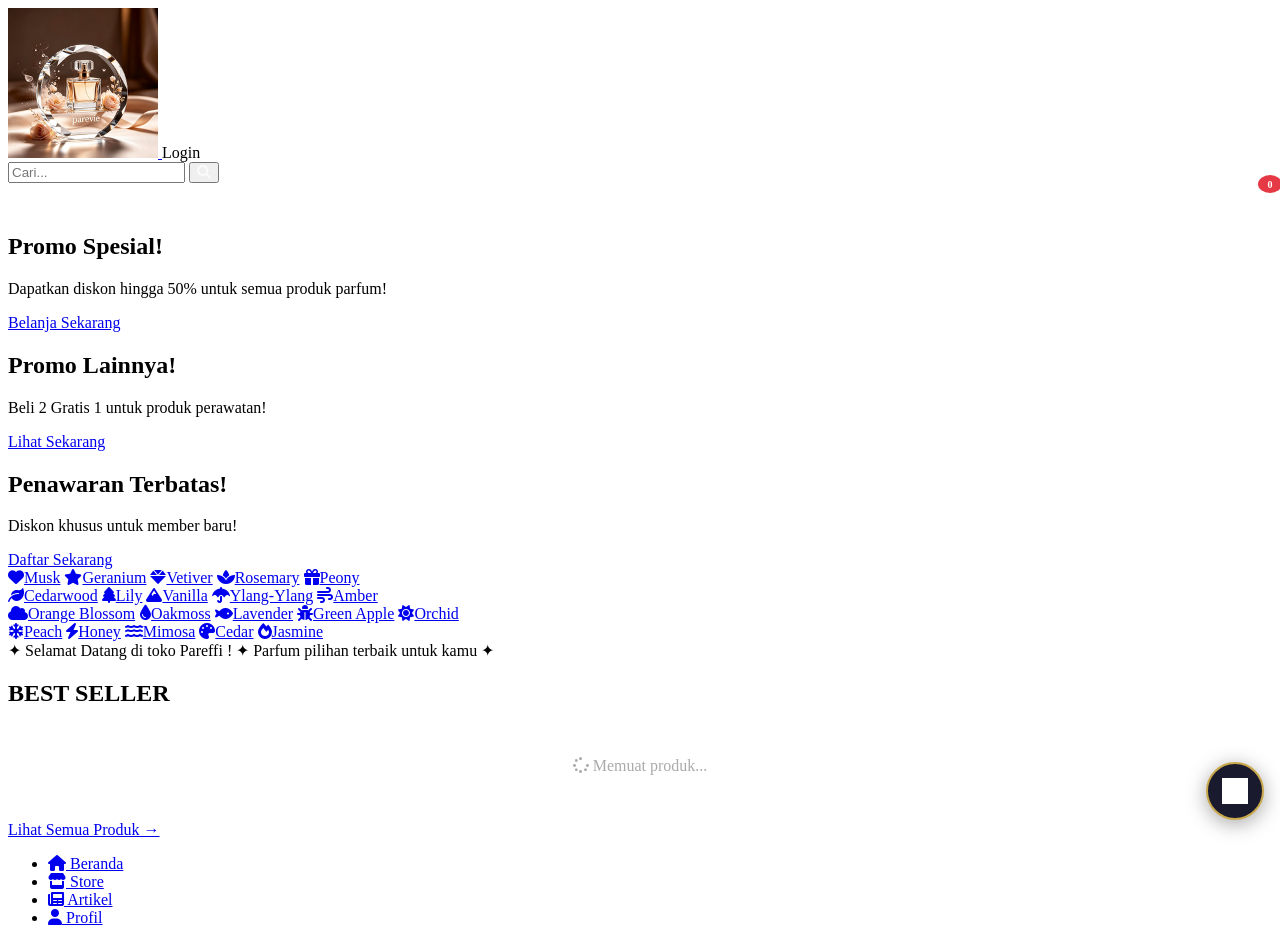
==== index.html @ 364f4b1c "Update index.html" ====
<!DOCTYPE html>
<html lang="id">
<head>
  <meta charset="UTF-8">
  <meta name="viewport" content="width=device-width, initial-scale=1.0">
  <title>Pareffi Store</title>
  <link rel="stylesheet" href="./Css/index.css">
  <link rel="stylesheet" href="https://cdnjs.cloudflare.com/ajax/libs/font-awesome/6.0.0/css/all.min.css"
    integrity="sha512-9usAa10IRO0HhonpyAIVpjrylPvoDwiPUiKdWk5t3PyolY1cOd4DSE0Ga+ri4AuTroPR5aQvXU9xC6qOPnzFeg=="
    crossorigin="anonymous" referrerpolicy="no-referrer" />
  <style>
    /* Cart icon */
    .cart-icon a {
      display: flex;
      align-items: center;
      text-decoration: none;
      position: relative;
      z-index: 10;
    }
    .cart-icon img {
      width: 30px !important;
      height: 30px !important;
      display: block !important;
      filter: brightness(0) invert(1);
    }
    #cart-count {
      position: absolute;
      top: -8px;
      right: -10px;
      background: #e63946;
      color: white;
      font-size: 10px;
      font-weight: 700;
      min-width: 18px;
      height: 18px;
      border-radius: 50%;
      display: flex;
      align-items: center;
      justify-content: center;
      padding: 0 3px;
      z-index: 11;
    }

    /* Chat button */
    #chatButton {
      position: fixed;
      bottom: 80px;
      right: 16px;
      z-index: 9999 !important;
      background: #1a1a2e;
      border-radius: 50%;
      width: 54px;
      height: 54px;
      display: flex !important;
      align-items: center;
      justify-content: center;
      box-shadow: 0 4px 20px rgba(0,0,0,0.35);
      border: 2px solid #c9a84c;
      cursor: pointer;
      transition: transform 0.2s;
    }
    #chatButton img {
      width: 26px !important;
      height: 26px !important;
      display: block !important;
      filter: brightness(0) invert(1);
    }
    #chatButton:hover { transform: scale(1.08); }

    /* Rating bintang */
    .star-rating { color: #c9a84c; font-size: 11px; }

    /* Product card klik area */
    .product-item a { cursor: pointer; }

    /* Modal detail produk */
    #productModal {
      display: none;
      position: fixed;
      inset: 0;
      background: rgba(0,0,0,0.6);
      z-index: 500;
      align-items: flex-end;
      justify-content: center;
    }
    #productModal.show { display: flex; }
    .modal-content {
      background: white;
      border-radius: 20px 20px 0 0;
      padding: 24px 20px;
      width: 100%;
      max-width: 480px;
      max-height: 85vh;
      overflow-y: auto;
      animation: slideUp 0.3s ease;
    }
    @keyframes slideUp {
      from { transform: translateY(100%); }
      to   { transform: translateY(0); }
    }
    .modal-close {
      float: right;
      background: none;
      border: none;
      font-size: 22px;
      cursor: pointer;
      color: #888;
    }
    .modal-img {
      width: 100%;
      aspect-ratio: 1;
      object-fit: cover;
      border-radius: 12px;
      margin: 12px 0;
    }
    .modal-name { font-size: 18px; font-weight: 700; color: #1a1a2e; }
    .modal-price { font-size: 20px; font-weight: 700; color: #c9a84c; margin: 6px 0; }
    .modal-desc { font-size: 13px; color: #666; line-height: 1.6; margin: 8px 0; }
    .modal-info { display: flex; gap: 12px; flex-wrap: wrap; margin: 10px 0; }
    .modal-badge {
      padding: 4px 12px;
      border-radius: 20px;
      font-size: 11px;
      font-weight: 600;
      background: #f7f5f0;
      border: 1px solid #e0ddd6;
      color: #2c2c2c;
    }
    .modal-btn {
      width: 100%;
      padding: 14px;
      background: #1a1a2e;
      color: white;
      border: none;
      border-radius: 12px;
      font-size: 15px;
      font-weight: 700;
      cursor: pointer;
      margin-top: 16px;
      transition: background 0.2s;
    }
    .modal-btn:hover { background: #c9a84c; color: #1a1a2e; }

    /* Toast */
    #_toast {
      position: fixed;
      bottom: 80px;
      left: 50%;
      transform: translateX(-50%);
      background: #1a1a2e;
      color: white;
      padding: 10px 24px;
      border-radius: 20px;
      font-size: 13px;
      display: none;
      z-index: 999;
      white-space: nowrap;
    }
  </style>
</head>
<body>

  <!-- Toast -->
  <div id="_toast"></div>

  <!-- Modal Detail Produk -->
  <div id="productModal">
    <div class="modal-content">
      <button class="modal-close" id="modalClose">✕</button>
      <div id="modalBody"></div>
    </div>
  </div>

  <!-- Tombol Chat — pakai PNG -->
  <div id="chatButton" onclick="window.location.href='chat.html'">
    <img src="./img/chat.png" alt="Chat">
  </div>

  <div class="page-container">

    <!-- HEADER -->
    <header class="sticky-header">
      <div class="header-container">

        <!-- Profil -->
        <div class="profile-icon" id="profileIconContainer">
          <a href="./profile.html">
            <img id="profileImageHeader" src="./img/avatar.png" alt="Profil"
              onerror="this.style.display='none'">
          </a>
          <span id="usernameDisplay">Login</span>
        </div>

        <!-- Search -->
        <div class="search-bar">
          <input type="text" placeholder="Cari..." id="searchInput">
          <button type="submit" id="searchButton">
            <i class="fas fa-search" style="color:rgba(255,255,255,0.7);font-size:14px;"></i>
          </button>
        </div>

        <!-- Cart — pakai PNG -->
        <div class="cart-icon">
          <a href="./cart.html">
            <img src="./img/cart.png" alt="Cart">
            <span id="cart-count">0</span>
          </a>
        </div>

      </div>
    </header>

    <div class="content">
      <div class="sticky-elements">

        <!-- Banner Promo -->
        <div class="ad-banner-container" id="adBannerContainer">
          <div class="ad-banner">
            <h2>Promo Spesial!</h2>
            <p>Dapatkan diskon hingga 50% untuk semua produk parfum!</p>
            <a href="store.html" class="button">Belanja Sekarang</a>
          </div>
          <div class="ad-banner">
            <h2>Promo Lainnya!</h2>
            <p>Beli 2 Gratis 1 untuk produk perawatan!</p>
            <a href="store.html" class="button">Lihat Sekarang</a>
          </div>
          <div class="ad-banner">
            <h2>Penawaran Terbatas!</h2>
            <p>Diskon khusus untuk member baru!</p>
            <a href="register.html" class="button">Daftar Sekarang</a>
          </div>
        </div>

        <!-- Ikon Aroma -->
        <div class="cosmetic-icon-outer-container">
          <div class="cosmetic-icon-set">
            <div class="cosmetic-icon-container">
              <a href="store.html?aroma=musk" class="cosmetic-icon-item"><i class="fas fa-heart"></i><span>Musk</span></a>
              <a href="store.html?aroma=geranium" class="cosmetic-icon-item"><i class="fas fa-star"></i><span>Geranium</span></a>
              <a href="store.html?aroma=vetiver" class="cosmetic-icon-item"><i class="fas fa-gem"></i><span>Vetiver</span></a>
              <a href="store.html?aroma=rosemary" class="cosmetic-icon-item"><i class="fas fa-spa"></i><span>Rosemary</span></a>
              <a href="store.html?aroma=peony" class="cosmetic-icon-item"><i class="fas fa-gift"></i><span>Peony</span></a>
            </div>
            <div class="cosmetic-icon-container">
              <a href="store.html?aroma=cedarwood" class="cosmetic-icon-item"><i class="fas fa-leaf"></i><span>Cedarwood</span></a>
              <a href="store.html?aroma=lily" class="cosmetic-icon-item"><i class="fas fa-tree"></i><span>Lily</span></a>
              <a href="store.html?aroma=vanilla" class="cosmetic-icon-item"><i class="fas fa-mountain"></i><span>Vanilla</span></a>
              <a href="store.html?aroma=ylang" class="cosmetic-icon-item"><i class="fas fa-umbrella"></i><span>Ylang-Ylang</span></a>
              <a href="store.html?aroma=amber" class="cosmetic-icon-item"><i class="fas fa-wind"></i><span>Amber</span></a>
            </div>
          </div>
          <div class="cosmetic-icon-set">
            <div class="cosmetic-icon-container">
              <a href="store.html?aroma=orange" class="cosmetic-icon-item"><i class="fas fa-cloud"></i><span>Orange Blossom</span></a>
              <a href="store.html?aroma=oakmoss" class="cosmetic-icon-item"><i class="fas fa-tint"></i><span>Oakmoss</span></a>
              <a href="store.html?aroma=lavender" class="cosmetic-icon-item"><i class="fas fa-fish"></i><span>Lavender</span></a>
              <a href="store.html?aroma=apple" class="cosmetic-icon-item"><i class="fas fa-bug"></i><span>Green Apple</span></a>
              <a href="store.html?aroma=orchid" class="cosmetic-icon-item"><i class="fas fa-sun"></i><span>Orchid</span></a>
            </div>
            <div class="cosmetic-icon-container">
              <a href="store.html?aroma=peach" class="cosmetic-icon-item"><i class="fas fa-snowflake"></i><span>Peach</span></a>
              <a href="store.html?aroma=honey" class="cosmetic-icon-item"><i class="fas fa-bolt"></i><span>Honey</span></a>
              <a href="store.html?aroma=mimosa" class="cosmetic-icon-item"><i class="fas fa-water"></i><span>Mimosa</span></a>
              <a href="store.html?aroma=cedar" class="cosmetic-icon-item"><i class="fas fa-palette"></i><span>Cedar</span></a>
              <a href="store.html?aroma=jasmine" class="cosmetic-icon-item"><i class="fas fa-fire"></i><span>Jasmine</span></a>
            </div>
          </div>
        </div>

      </div>

      <!-- Marquee -->
      <div class="marquee">
        <span>✦ Selamat Datang di toko Pareffi ! ✦ Parfum pilihan terbaik untuk kamu ✦</span>
      </div>

      <!-- Best Seller -->
      <div class="product-wrapper">
        <h2 class="product-container-title">BEST SELLER</h2>
        <div class="product-container" id="productContainer">
          <p style="text-align:center;padding:30px;color:#aaa;grid-column:span 2;">
            <i class="fas fa-spinner fa-spin"></i> Memuat produk...
          </p>
        </div>
      </div>

      <!-- Tombol ke Store -->
      <div id="nextButton">
        <a href="./store.html">Lihat Semua Produk →</a>
      </div>

    </div>
  </div>

  <!-- Footer -->
  <footer class="sticky-footer">
    <div class="footer-container">
      <nav class="footer-menu">
        <ul>
          <li>
            <a href="index.html">
              <i class="fas fa-home"></i>
              <span>Beranda</span>
            </a>
          </li>
          <li>
            <a href="store.html">
              <i class="fas fa-store"></i>
              <span>Store</span>
            </a>
          </li>
          <li>
            <a href="artikel.html">
              <i class="fas fa-newspaper"></i>
              <span>Artikel</span>
            </a>
          </li>
          <li>
            <a href="./profile.html">
              <i class="fas fa-user"></i>
              <span>Profil</span>
            </a>
          </li>
        </ul>
      </nav>
    </div>
  </footer>

  <!-- Service Worker -->
  <script>
    if ("serviceWorker" in navigator) {
      navigator.serviceWorker.register("service_worker.js");
    }
  </script>

  <!-- FIREBASE -->
  <script type="module">
    import { initializeApp } from "https://www.gstatic.com/firebasejs/10.12.0/firebase-app.js";
    import {
      getAuth, onAuthStateChanged
    } from "https://www.gstatic.com/firebasejs/10.12.0/firebase-auth.js";
    import {
      getFirestore,
      collection, query, where, getDocs,
      doc, getDoc, setDoc, serverTimestamp
    } from "https://www.gstatic.com/firebasejs/10.12.0/firebase-firestore.js";

    const firebaseConfig = {
      apiKey: "AIza...",
      authDomain: "pareffi-store.firebaseapp.com",
      projectId: "pareffi-store",
      storageBucket: "pareffi-store.firebasestorage.app",
      messagingSenderId: "673404128533",
      appId: "1:673404128533:web:325b2f82825e8c4697ed1c"
    };

    const app  = initializeApp(firebaseConfig);
    const auth = getAuth(app);
    const db   = getFirestore(app);

    let currentUser = null;
    let cart        = JSON.parse(localStorage.getItem('cart') || '[]');
    let allProducts = [];

    // ==============================
    // CEK AUTH
    // ==============================
    onAuthStateChanged(auth, async (user) => {
      if (user) {
        currentUser = user;
        try {
          const snap = await getDoc(doc(db, "users", user.uid));
          if (snap.exists()) {
            const data = snap.data();
            document.getElementById('usernameDisplay').textContent = data.nama || user.displayName || 'User';
            if (data.photoURL) {
              document.getElementById('profileImageHeader').src = data.photoURL;
            }
          }
        } catch (e) {}
        await loadCartFromFirestore(user.uid);
      } else {
        document.getElementById('usernameDisplay').textContent = 'Login';
        updateCartCount();
      }
    });

    async function loadCartFromFirestore(uid) {
      try {
        const snap = await getDoc(doc(db, "carts", uid));
        if (snap.exists()) {
          cart = snap.data().items || [];
          localStorage.setItem('cart', JSON.stringify(cart));
        }
      } catch (e) {
        cart = JSON.parse(localStorage.getItem('cart') || '[]');
      }
      updateCartCount();
    }

    function updateCartCount() {
      const total = cart.reduce((s, i) => s + i.quantity, 0);
      document.getElementById('cart-count').textContent = total;
    }

    // ==============================
    // LOAD BEST SELLER
    // ==============================
    async function loadBestSellers() {
      const container = document.getElementById('productContainer');
      try {
        const q    = query(collection(db, "products"), where("bestSeller", "==", true));
        const snap = await getDocs(q);

        if (snap.empty) {
          // Fallback ambil semua produk jika tidak ada bestSeller
          const all  = await getDocs(collection(db, "products"));
          allProducts = [];
          all.forEach(d => allProducts.push({ id: d.id, ...d.data() }));
        } else {
          allProducts = [];
          snap.forEach(d => allProducts.push({ id: d.id, ...d.data() }));
        }

        renderProducts(allProducts, container);
      } catch (err) {
        container.innerHTML = '<p style="text-align:center;color:#aaa;padding:30px;grid-column:span 2;">Gagal memuat produk.</p>';
      }
    }

    // ==============================
    // RENDER PRODUK
    // ==============================
    function renderProducts(products, container) {
      container.innerHTML = '';

      if (products.length === 0) {
        container.innerHTML = '<p style="text-align:center;color:#aaa;padding:30px;grid-column:span 2;">Belum ada produk.</p>';
        return;
      }

      products.forEach(p => {
        // Ambil gambar pertama yang valid (URL lengkap, bukan dummy)
        const images = (p.images || []).filter(img =>
          img && img.startsWith('http')
        );
        const image = images[0] || '';

        // Rating bintang
        const rating    = p.rating || 0;
        const stars     = '★'.repeat(Math.round(rating)) + '☆'.repeat(5 - Math.round(rating));
        const genderIcon = p.gender === 'male' || p.gender === 'male and female'
          ? '♂' : '♀';

        const item = document.createElement('div');
        item.className = 'product-item';
        item.innerHTML = `
          <div onclick="showDetail('${p.id}')" style="cursor:pointer;flex:1;display:flex;flex-direction:column;">
            <p class="variant-title">${p.name}</p>
            ${image
              ? `<img src="${image}" alt="${p.name}" onerror="this.parentElement.style.display='none'" style="width:100%;aspect-ratio:1;object-fit:cover;border-radius:8px;background:#eee;margin-bottom:8px;">`
              : `<div style="width:100%;aspect-ratio:1;background:#f0ede8;border-radius:8px;display:flex;align-items:center;justify-content:center;margin-bottom:8px;font-size:32px;">🧴</div>`
            }
            <p>${p.name} ${p.size ? p.size + 'ml' : ''}</p>
            <hr style="border:none;border-top:1px solid #e0ddd6;margin:6px 0;">
            <p style="font-weight:700;color:#1a1a2e;">Rp ${Number(p.price).toLocaleString('id-ID')}</p>
            <div style="display:flex;align-items:center;justify-content:space-between;margin-top:4px;">
              <span class="star-rating">${stars}</span>
              <span style="font-size:11px;color:#aaa;">${genderIcon} · Terjual ${p.sold || 0}</span>
            </div>
          </div>
          <button class="add-to-cart-button"
            data-id="${p.id}"
            data-name="${p.name}"
            data-price="${p.price}"
            data-image="${image}">
            <i class="fas fa-cart-plus"></i> Keranjang
          </button>
        `;
        container.appendChild(item);
      });

      // Bind tombol cart
      container.querySelectorAll('.add-to-cart-button').forEach(btn => {
        btn.addEventListener('click', (e) => {
          e.stopPropagation();
          addToCart(btn.dataset.id, btn.dataset.name, parseFloat(btn.dataset.price), btn.dataset.image);
        });
      });
    }

    // ==============================
    // MODAL DETAIL PRODUK
    // ==============================
    window.showDetail = function(id) {
      const p = allProducts.find(x => x.id === id);
      if (!p) return;

      const images = (p.images || []).filter(img => img && img.startsWith('http'));
      const image  = images[0] || '';
      const rating = p.rating || 0;
      const stars  = '★'.repeat(Math.round(rating)) + '☆'.repeat(5 - Math.round(rating));

      document.getElementById('modalBody').innerHTML = `
        ${image ? `<img src="${image}" class="modal-img" alt="${p.name}">` : ''}
        <div class="modal-name">${p.name}</div>
        <div class="modal-price">Rp ${Number(p.price).toLocaleString('id-ID')}</div>
        <div style="color:#c9a84c;font-size:14px;margin:4px 0;">${stars} <span style="color:#888;font-size:12px;">(${rating}/5)</span></div>
        <div class="modal-info">
          <span class="modal-badge">📦 ${p.size || '-'}ml</span>
          <span class="modal-badge">🌸 ${p.aroma || '-'}</span>
          <span class="modal-badge">👤 ${p.category || '-'}</span>
          <span class="modal-badge">🛒 Terjual ${p.sold || 0}</span>
          <span class="modal-badge">📦 Stok ${p.stock || 0}</span>
        </div>
        <div class="modal-desc">${p.desc || 'Tidak ada deskripsi.'}</div>
        <button class="modal-btn" onclick="addToCart('${p.id}','${p.name}',${p.price},'${image}');document.getElementById('productModal').classList.remove('show');">
          <i class="fas fa-cart-plus"></i> Tambah ke Keranjang
        </button>
      `;

      document.getElementById('productModal').classList.add('show');
    };

    document.getElementById('modalClose').addEventListener('click', () => {
      document.getElementById('productModal').classList.remove('show');
    });

    document.getElementById('productModal').addEventListener('click', (e) => {
      if (e.target === document.getElementById('productModal')) {
        document.getElementById('productModal').classList.remove('show');
      }
    });

    // ==============================
    // ADD TO CART
    // ==============================
    async function addToCart(id, name, price, image) {
      const existing = cart.find(i => i.id === id);
      if (existing) existing.quantity++;
      else cart.push({ id, name, price, image, quantity: 1 });

      localStorage.setItem('cart', JSON.stringify(cart));
      updateCartCount();

      if (currentUser) {
        try {
          await setDoc(doc(db, "carts", currentUser.uid), {
            items: cart, updatedAt: serverTimestamp()
          });
        } catch (e) {}
      }

      showToast('✅ Ditambahkan ke keranjang');
    }

    // ==============================
    // SEARCH
    // ==============================
    document.getElementById('searchInput').addEventListener('input', function () {
      const kw = this.value.toLowerCase();
      const filtered = allProducts.filter(p =>
        p.name.toLowerCase().includes(kw) ||
        (p.aroma || '').toLowerCase().includes(kw)
      );
      renderProducts(filtered, document.getElementById('productContainer'));
    });

    document.getElementById('searchButton').addEventListener('click', (e) => {
      e.preventDefault();
      document.getElementById('searchInput').dispatchEvent(new Event('input'));
    });

    // ==============================
    // AUTO SCROLL BANNER
    // ==============================
    let scrollPos = 0;
    setInterval(() => {
      const b = document.getElementById('adBannerContainer');
      if (!b) return;
      scrollPos += b.offsetWidth;
      if (scrollPos >= b.scrollWidth) scrollPos = 0;
      b.scrollTo({ left: scrollPos, behavior: 'smooth' });
    }, 3000);

    // ==============================
    // TOAST
    // ==============================
    function showToast(msg) {
      const t = document.getElementById('_toast');
      t.textContent = msg;
      t.style.display = 'block';
      setTimeout(() => t.style.display = 'none', 2000);
    }

    // ==============================
    // MULAI
    // ==============================
    loadBestSellers();

  </script>
</body>
</html>
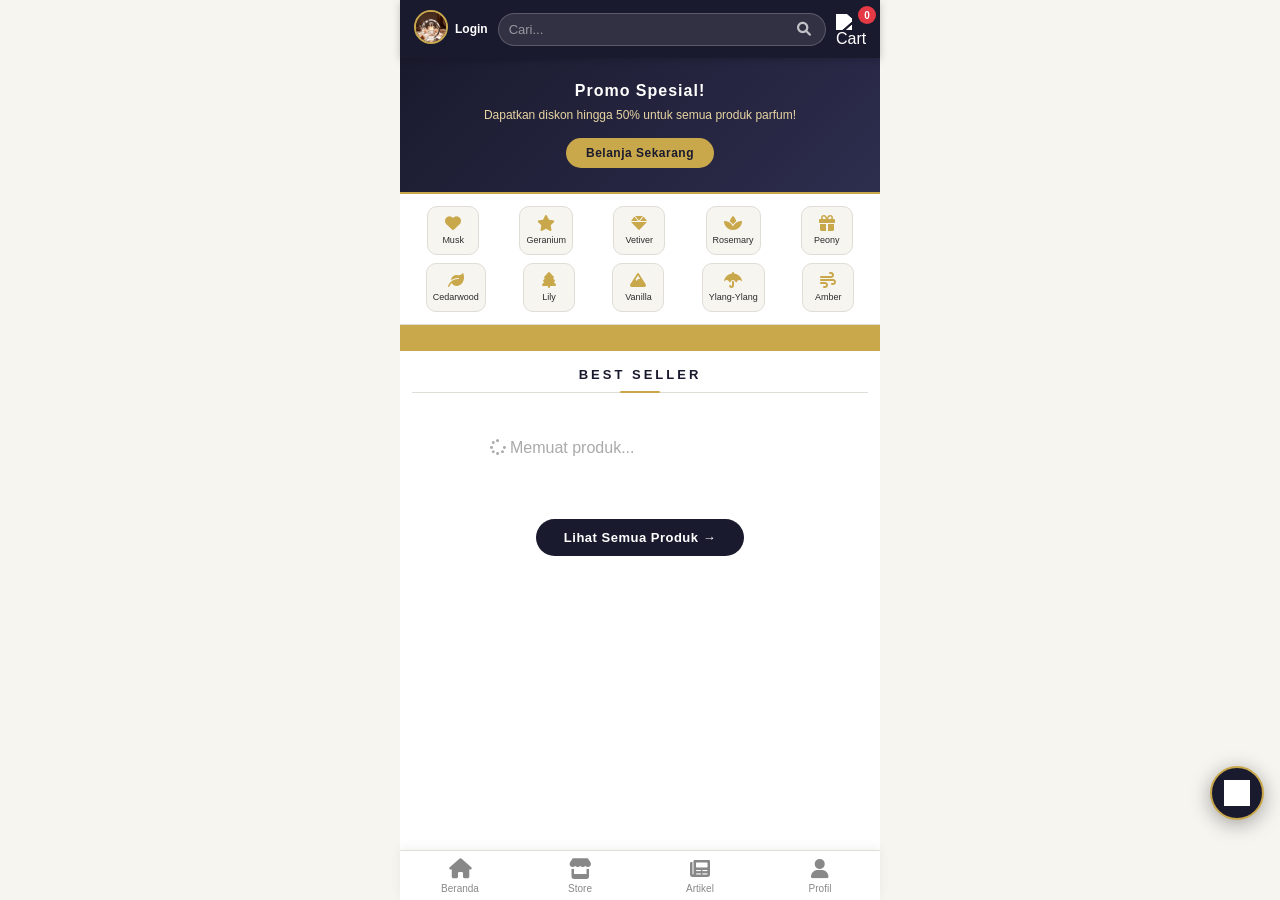
==== commit bdfa68df: "Update index.html" ====
--- a/index.html
+++ b/index.html
@@ -4,7 +4,7 @@
   <meta charset="UTF-8">
   <meta name="viewport" content="width=device-width, initial-scale=1.0">
   <title>Pareffi Store</title>
-  <link rel="stylesheet" href="./Css/index.css">
+  <link rel="stylesheet" href="./css/index.css">
   <link rel="stylesheet" href="https://cdnjs.cloudflare.com/ajax/libs/font-awesome/6.0.0/css/all.min.css"
     integrity="sha512-9usAa10IRO0HhonpyAIVpjrylPvoDwiPUiKdWk5t3PyolY1cOd4DSE0Ga+ri4AuTroPR5aQvXU9xC6qOPnzFeg=="
     crossorigin="anonymous" referrerpolicy="no-referrer" />
@@ -317,7 +317,7 @@
             </a>
           </li>
           <li>
-            <a href="./profile.html">
+            <a href="profil.html">
               <i class="fas fa-user"></i>
               <span>Profil</span>
             </a>
--- a/css/index.css
+++ b/css/index.css
@@ -0,0 +1,654 @@
+/* =============================================
+   PAREFFI — index.css
+   ============================================= */
+
+:root {
+  --primary: #1a1a2e;
+  --accent: #c9a84c;
+  --accent-light: #e8d5a3;
+  --bg: #f7f5f0;
+  --white: #ffffff;
+  --text: #2c2c2c;
+  --text-light: #888888;
+  --border: #e0ddd6;
+  --shadow: 0 2px 12px rgba(0,0,0,0.08);
+  --radius: 12px;
+}
+
+* { margin: 0; padding: 0; box-sizing: border-box; }
+
+body {
+  font-family: 'Segoe UI', Arial, sans-serif;
+  background: var(--bg);
+  color: var(--text);
+  min-height: 100vh;
+}
+
+/* =============================================
+   PAGE CONTAINER
+   ============================================= */
+.page-container {
+  max-width: 480px;
+  margin: 0 auto;
+  background: var(--white);
+  min-height: 100vh;
+  position: relative;
+  padding-bottom: 70px;
+  z-index: 1;
+}
+
+/* =============================================
+   STICKY HEADER
+   ============================================= */
+.sticky-header {
+  position: sticky;
+  top: 0;
+  z-index: 100;
+  background: var(--primary);
+  box-shadow: 0 2px 8px rgba(0,0,0,0.2);
+}
+
+.header-container {
+  display: flex;
+  align-items: center;
+  gap: 10px;
+  padding: 10px 14px;
+}
+
+/* =============================================
+   PROFILE ICON
+   ============================================= */
+.profile-icon {
+  display: flex;
+  align-items: center;
+  gap: 7px;
+  flex-shrink: 0;
+}
+
+.profile-icon a img {
+  width: 34px;
+  height: 34px;
+  border-radius: 50%;
+  object-fit: cover;
+  border: 2px solid var(--accent);
+}
+
+#usernameDisplay {
+  font-size: 12px;
+  color: var(--white);
+  font-weight: 600;
+  white-space: nowrap;
+  max-width: 70px;
+  overflow: hidden;
+  text-overflow: ellipsis;
+}
+
+/* =============================================
+   SEARCH BAR
+   ============================================= */
+.search-bar {
+  flex: 1;
+  display: flex;
+  align-items: center;
+  background: rgba(255,255,255,0.1);
+  border: 1px solid rgba(255,255,255,0.2);
+  border-radius: 20px;
+  overflow: hidden;
+  padding: 0 10px;
+  gap: 6px;
+}
+
+.search-bar input {
+  flex: 1;
+  border: none;
+  background: transparent;
+  color: var(--white);
+  font-size: 13px;
+  padding: 8px 0;
+  outline: none;
+}
+
+.search-bar input::placeholder {
+  color: rgba(255,255,255,0.5);
+}
+
+.search-bar button {
+  background: transparent;
+  border: none;
+  cursor: pointer;
+  padding: 4px;
+  display: flex;
+  align-items: center;
+}
+
+.search-bar button img {
+  filter: brightness(0) invert(1);
+  opacity: 0.8;
+}
+
+/* =============================================
+   CART ICON
+   ============================================= */
+.cart-icon {
+  position: relative;
+  flex-shrink: 0;
+}
+
+.cart-icon a {
+  display: flex;
+  align-items: center;
+  text-decoration: none;
+  position: relative;
+}
+
+.cart-icon img {
+  filter: brightness(0) invert(1);
+}
+
+#cart-count {
+  position: absolute;
+  top: -6px;
+  right: -8px;
+  background: #e63946;
+  color: var(--white);
+  font-size: 10px;
+  font-weight: 700;
+  min-width: 18px;
+  height: 18px;
+  border-radius: 50%;
+  display: flex;
+  align-items: center;
+  justify-content: center;
+  padding: 0 3px;
+}
+
+/* =============================================
+   AD BANNER
+   ============================================= */
+.ad-banner-container {
+  display: flex;
+  overflow-x: auto;
+  scroll-snap-type: x mandatory;
+  -webkit-overflow-scrolling: touch;
+  scrollbar-width: none;
+}
+
+.ad-banner-container::-webkit-scrollbar { display: none; }
+
+.ad-banner {
+  min-width: 100%;
+  scroll-snap-align: start;
+  background: linear-gradient(135deg, var(--primary) 0%, #2d2d4e 100%);
+  padding: 24px 20px;
+  text-align: center;
+  border-bottom: 2px solid var(--accent);
+}
+
+.ad-banner h2 {
+  font-size: 16px;
+  font-weight: 700;
+  color: var(--white);
+  letter-spacing: 1px;
+  margin-bottom: 6px;
+}
+
+.ad-banner p {
+  font-size: 12px;
+  color: var(--accent-light);
+  margin-bottom: 14px;
+  line-height: 1.5;
+}
+
+.ad-banner .button {
+  display: inline-block;
+  padding: 8px 20px;
+  background: var(--accent);
+  color: var(--primary);
+  border-radius: 20px;
+  font-size: 12px;
+  font-weight: 700;
+  text-decoration: none;
+  letter-spacing: 0.5px;
+  transition: background 0.2s;
+}
+
+.ad-banner .button:hover {
+  background: var(--accent-light);
+}
+
+/* =============================================
+   COSMETIC ICON (AROMA)
+   ============================================= */
+.cosmetic-icon-outer-container {
+  display: flex;
+  overflow-x: auto;
+  scroll-snap-type: x mandatory;
+  scrollbar-width: none;
+  background: var(--white);
+  border-bottom: 1px solid var(--border);
+}
+
+.cosmetic-icon-outer-container::-webkit-scrollbar { display: none; }
+
+.cosmetic-icon-set {
+  min-width: 100%;
+  scroll-snap-align: start;
+  padding: 12px 10px;
+  display: flex;
+  flex-direction: column;
+  gap: 8px;
+}
+
+.cosmetic-icon-container {
+  display: flex;
+  gap: 6px;
+  justify-content: space-around;
+}
+
+.cosmetic-icon-item {
+  display: flex;
+  flex-direction: column;
+  align-items: center;
+  gap: 4px;
+  text-decoration: none;
+  color: var(--text);
+  font-size: 10px;
+  padding: 8px 6px;
+  border-radius: 10px;
+  background: var(--bg);
+  border: 1px solid var(--border);
+  min-width: 52px;
+  transition: all 0.2s;
+}
+
+.cosmetic-icon-item i {
+  font-size: 16px;
+  color: var(--accent);
+}
+
+.cosmetic-icon-item:hover {
+  background: var(--primary);
+  color: var(--white);
+  border-color: var(--primary);
+}
+
+.cosmetic-icon-item:hover i {
+  color: var(--accent);
+}
+
+.cosmetic-icon-item span {
+  text-align: center;
+  line-height: 1.2;
+  font-size: 9px;
+}
+
+/* =============================================
+   MARQUEE
+   ============================================= */
+.marquee {
+  background: var(--accent);
+  color: var(--primary);
+  font-size: 12px;
+  font-weight: 700;
+  letter-spacing: 1px;
+  padding: 6px 0;
+  overflow: hidden;
+  white-space: nowrap;
+}
+
+.marquee span {
+  display: inline-block;
+  animation: marqueeScroll 12s linear infinite;
+  padding-left: 100%;
+}
+
+@keyframes marqueeScroll {
+  from { transform: translateX(0); }
+  to   { transform: translateX(-100%); }
+}
+
+/* =============================================
+   PRODUCT WRAPPER
+   ============================================= */
+.product-wrapper {
+  padding: 16px 12px;
+}
+
+.product-container-title {
+  font-size: 13px;
+  font-weight: 700;
+  letter-spacing: 3px;
+  color: var(--primary);
+  text-align: center;
+  margin-bottom: 16px;
+  padding-bottom: 10px;
+  border-bottom: 1px solid var(--border);
+  position: relative;
+}
+
+.product-container-title::after {
+  content: '';
+  position: absolute;
+  bottom: -1px;
+  left: 50%;
+  transform: translateX(-50%);
+  width: 40px;
+  height: 2px;
+  background: var(--accent);
+  border-radius: 2px;
+}
+
+/* =============================================
+   PRODUCT GRID
+   ============================================= */
+.product-container {
+  display: grid;
+  grid-template-columns: repeat(2, 1fr);
+  gap: 12px;
+}
+
+.product-item {
+  background: var(--white);
+  border-radius: var(--radius);
+  overflow: hidden;
+  box-shadow: var(--shadow);
+  border: 1px solid var(--border);
+  display: flex;
+  flex-direction: column;
+  transition: transform 0.2s;
+}
+
+.product-item:active { transform: scale(0.97); }
+
+.product-item a {
+  text-decoration: none;
+  color: var(--text);
+  padding: 10px;
+  display: flex;
+  flex-direction: column;
+  flex: 1;
+}
+
+.product-item a img {
+  width: 100%;
+  aspect-ratio: 1;
+  object-fit: cover;
+  border-radius: 8px;
+  background: var(--bg);
+  margin-bottom: 8px;
+}
+
+.variant-title {
+  font-size: 11px;
+  font-weight: 700;
+  letter-spacing: 1px;
+  color: var(--accent);
+  text-transform: uppercase;
+  margin-bottom: 4px;
+  white-space: nowrap;
+  overflow: hidden;
+  text-overflow: ellipsis;
+}
+
+.product-item a p {
+  font-size: 12px;
+  color: var(--text);
+  margin-bottom: 4px;
+  white-space: nowrap;
+  overflow: hidden;
+  text-overflow: ellipsis;
+}
+
+.product-item hr {
+  border: none;
+  border-top: 1px solid var(--border);
+  margin: 6px 0;
+}
+
+.product-item a p:last-of-type {
+  font-size: 13px;
+  font-weight: 700;
+  color: var(--primary);
+}
+
+.add-to-cart-button {
+  width: 100%;
+  padding: 9px;
+  background: var(--primary);
+  color: var(--white);
+  border: none;
+  font-size: 12px;
+  font-weight: 600;
+  cursor: pointer;
+  transition: background 0.2s;
+  border-top: 1px solid var(--border);
+  font-family: inherit;
+}
+
+.add-to-cart-button:hover,
+.add-to-cart-button:active {
+  background: var(--accent);
+  color: var(--primary);
+}
+
+/* =============================================
+   NEXT BUTTON
+   ============================================= */
+#nextButton {
+  text-align: center;
+  padding: 16px;
+}
+
+#nextButton a {
+  display: inline-block;
+  padding: 11px 28px;
+  background: var(--primary);
+  color: var(--white);
+  border-radius: 24px;
+  font-size: 13px;
+  font-weight: 700;
+  text-decoration: none;
+  letter-spacing: 0.5px;
+  transition: background 0.2s;
+}
+
+#nextButton a:hover {
+  background: var(--accent);
+  color: var(--primary);
+}
+
+/* =============================================
+   CHAT BUTTON
+   ============================================= */
+#chatButton {
+  position: fixed;
+  bottom: 80px;
+  right: 16px;
+  z-index: 9999;
+  background: var(--primary);
+  border-radius: 50%;
+  width: 54px;
+  height: 54px;
+  display: flex;
+  align-items: center;
+  justify-content: center;
+  box-shadow: 0 4px 20px rgba(0,0,0,0.35);
+  border: 2px solid var(--accent);
+  cursor: pointer;
+  transition: transform 0.2s;
+}
+
+#chatButton:hover { transform: scale(1.08); }
+
+#chatButton img {
+  width: 26px !important;
+  height: 26px !important;
+  display: block;
+  filter: brightness(0) invert(1);
+}
+
+/* =============================================
+   CHAT POPUP
+   ============================================= */
+#chatPopup {
+  display: none;
+  position: fixed;
+  bottom: 140px;
+  right: 16px;
+  width: 300px;
+  max-height: 380px;
+  background: var(--white);
+  border-radius: 16px;
+  box-shadow: 0 8px 32px rgba(0,0,0,0.18);
+  border: 1px solid var(--border);
+  z-index: 300;
+  overflow: hidden;
+  display: none;
+  flex-direction: column;
+}
+
+#chatHeader {
+  background: var(--primary);
+  color: var(--white);
+  padding: 12px 16px;
+  font-size: 13px;
+  font-weight: 700;
+  letter-spacing: 0.5px;
+  border-bottom: 2px solid var(--accent);
+}
+
+#chatMessages {
+  flex: 1;
+  overflow-y: auto;
+  padding: 12px;
+  font-size: 13px;
+  min-height: 200px;
+  max-height: 260px;
+  display: flex;
+  flex-direction: column;
+  gap: 8px;
+}
+
+.message { padding: 8px 12px; border-radius: 12px; max-width: 85%; line-height: 1.4; }
+.user-message { background: var(--primary); color: var(--white); align-self: flex-end; }
+.bot-message  { background: var(--bg); color: var(--text); align-self: flex-start; border: 1px solid var(--border); }
+
+#chatInputContainer {
+  display: flex;
+  padding: 10px 12px;
+  gap: 8px;
+  border-top: 1px solid var(--border);
+}
+
+#chatInput {
+  flex: 1;
+  padding: 8px 12px;
+  border: 1.5px solid var(--border);
+  border-radius: 20px;
+  font-size: 13px;
+  outline: none;
+  font-family: inherit;
+}
+
+#chatInput:focus { border-color: var(--accent); }
+
+#sendBtn {
+  padding: 8px 16px;
+  background: var(--primary);
+  color: var(--white);
+  border: none;
+  border-radius: 20px;
+  font-size: 13px;
+  font-weight: 600;
+  cursor: pointer;
+  font-family: inherit;
+  transition: background 0.2s;
+}
+
+#sendBtn:hover { background: var(--accent); color: var(--primary); }
+
+/* =============================================
+   FOOTER
+   ============================================= */
+.sticky-footer {
+  position: fixed;
+  bottom: 0;
+  left: 50%;
+  transform: translateX(-50%);
+  width: 100%;
+  max-width: 480px;
+  background: var(--white);
+  border-top: 1px solid var(--border);
+  z-index: 100;
+  box-shadow: 0 -2px 10px rgba(0,0,0,0.06);
+}
+
+.footer-container { width: 100%; }
+
+.footer-menu { width: 100%; }
+
+.footer-menu ul {
+  list-style: none;
+  display: flex;
+  justify-content: space-around;
+  align-items: center;
+  padding: 0;
+  margin: 0;
+  width: 100%;
+}
+
+.footer-menu ul li {
+  flex: 1;
+  display: flex;
+  justify-content: center;
+}
+
+.footer-menu ul li a {
+  display: flex;
+  flex-direction: column;
+  align-items: center;
+  justify-content: center;
+  text-decoration: none;
+  color: var(--text-light);
+  font-size: 10px;
+  padding: 8px 4px 6px;
+  gap: 4px;
+  transition: color 0.2s;
+  width: 100%;
+  white-space: nowrap;
+}
+
+.footer-menu ul li a i {
+  font-size: 20px;
+  display: block;
+  transition: color 0.2s;
+}
+
+.footer-menu ul li a span {
+  font-size: 10px;
+}
+
+.footer-menu ul li a:hover,
+.footer-menu ul li.active a {
+  color: var(--primary);
+}
+
+/* =============================================
+   CONTENT
+   ============================================= */
+.content { padding-bottom: 16px; }
+.sticky-elements { position: relative; }
+
+/* =============================================
+   RESPONSIVE
+   ============================================= */
+@media (max-width: 360px) {
+  .product-container { gap: 8px; }
+  .header-container { padding: 8px 10px; }
+  .cosmetic-icon-item { min-width: 46px; font-size: 9px; }
+  #chatPopup { width: 260px; right: 10px; }
+}
+
+@media (min-width: 480px) {
+  .product-container { grid-template-columns: repeat(3, 1fr); }
+}
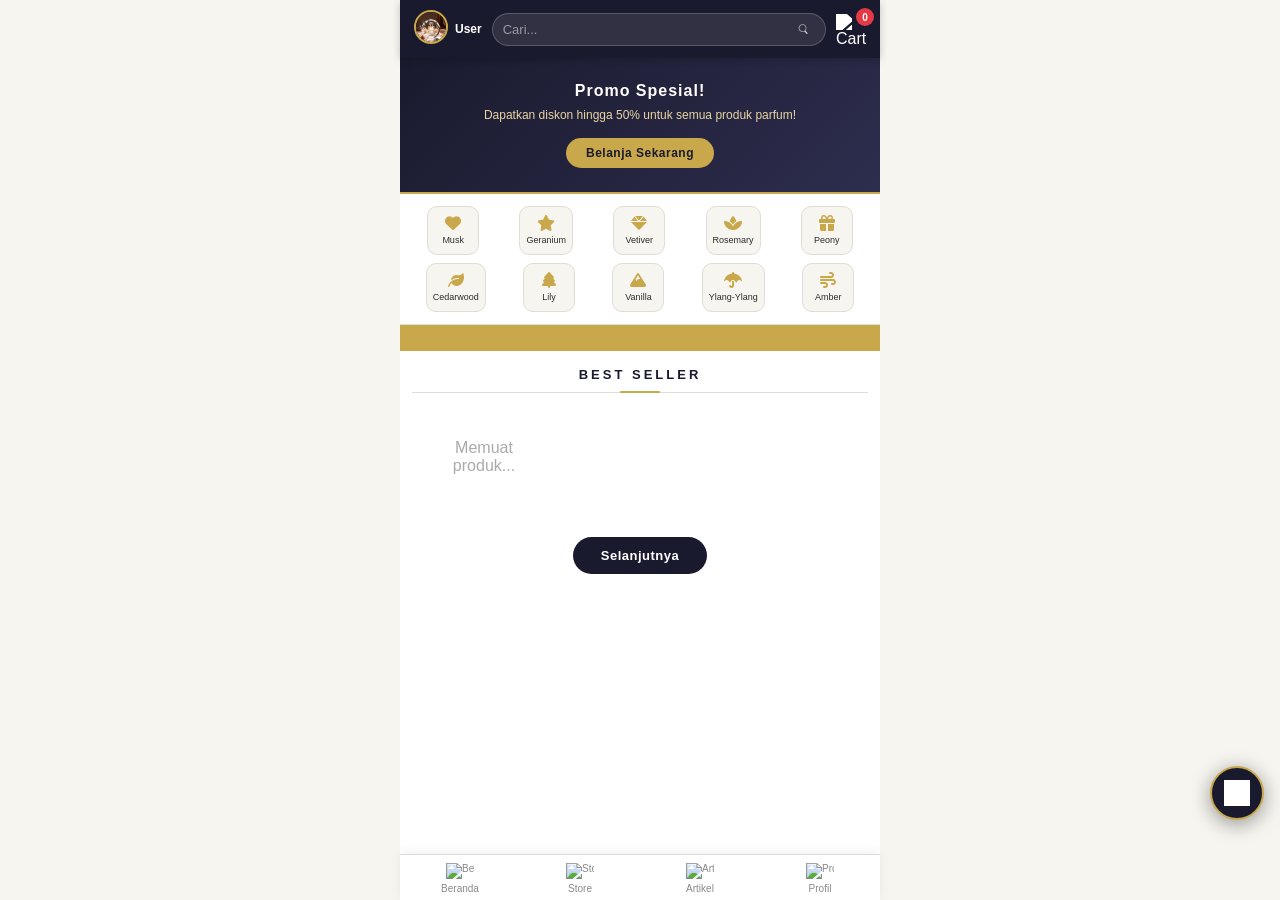
==== commit a6d837c4: "Update index.html" ====
--- a/index.html
+++ b/index.html
@@ -5,17 +5,63 @@
   <meta name="viewport" content="width=device-width, initial-scale=1.0">
   <title>Pareffi Store</title>
   <link rel="stylesheet" href="./css/index.css">
+  <link rel="stylesheet" href="./css/El.css">
   <link rel="stylesheet" href="https://cdnjs.cloudflare.com/ajax/libs/font-awesome/6.0.0/css/all.min.css"
     integrity="sha512-9usAa10IRO0HhonpyAIVpjrylPvoDwiPUiKdWk5t3PyolY1cOd4DSE0Ga+ri4AuTroPR5aQvXU9xC6qOPnzFeg=="
     crossorigin="anonymous" referrerpolicy="no-referrer" />
+</head>
+<body>
+
+  <!-- Toast -->
+  <div id="_toast" style="position:fixed;bottom:80px;left:50%;transform:translateX(-50%);
+    background:#1a1a2e;color:#fff;padding:10px 24px;border-radius:20px;font-size:13px;
+    display:none;z-index:99999;white-space:nowrap;"></div>
+
+  <!-- Modal Detail Produk -->
+  <div id="productModal" style="display:none;position:fixed;inset:0;
+    background:rgba(0,0,0,0.6);z-index:9998;align-items:flex-end;justify-content:center;">
+    <div style="background:white;border-radius:20px 20px 0 0;padding:24px 20px;
+      width:100%;max-width:480px;max-height:85vh;overflow-y:auto;animation:slideUp 0.3s ease;">
+      <button onclick="document.getElementById('productModal').style.display='none'"
+        style="float:right;background:none;border:none;font-size:22px;cursor:pointer;color:#888;">✕</button>
+      <div id="modalBody"></div>
+    </div>
+  </div>
+
   <style>
-    /* Cart icon */
+    @keyframes slideUp {
+      from { transform: translateY(100%); }
+      to   { transform: translateY(0); }
+    }
+    /* HANYA fix cart & chat — tidak ubah yang lain */
+    #chatButton {
+      position: fixed !important;
+      bottom: 80px !important;
+      right: 16px !important;
+      z-index: 99999 !important;
+      background: #1a1a2e;
+      border-radius: 50%;
+      width: 54px;
+      height: 54px;
+      display: flex !important;
+      align-items: center;
+      justify-content: center;
+      box-shadow: 0 4px 20px rgba(0,0,0,0.4);
+      border: 2px solid #c9a84c;
+      cursor: pointer;
+    }
+    #chatButton img {
+      width: 26px !important;
+      height: 26px !important;
+      display: block !important;
+      filter: brightness(0) invert(1);
+    }
+    .cart-icon { position: relative; flex-shrink: 0; }
     .cart-icon a {
       display: flex;
       align-items: center;
       text-decoration: none;
       position: relative;
-      z-index: 10;
     }
     .cart-icon img {
       width: 30px !important;
@@ -25,8 +71,8 @@
     }
     #cart-count {
       position: absolute;
-      top: -8px;
-      right: -10px;
+      top: -6px;
+      right: -8px;
       background: #e63946;
       color: white;
       font-size: 10px;
@@ -38,168 +84,53 @@
       align-items: center;
       justify-content: center;
       padding: 0 3px;
-      z-index: 11;
-    }
-
-    /* Chat button */
-    #chatButton {
-      position: fixed;
-      bottom: 80px;
-      right: 16px;
-      z-index: 9999 !important;
-      background: #1a1a2e;
-      border-radius: 50%;
-      width: 54px;
-      height: 54px;
-      display: flex !important;
-      align-items: center;
-      justify-content: center;
-      box-shadow: 0 4px 20px rgba(0,0,0,0.35);
-      border: 2px solid #c9a84c;
-      cursor: pointer;
-      transition: transform 0.2s;
-    }
-    #chatButton img {
-      width: 26px !important;
-      height: 26px !important;
-      display: block !important;
-      filter: brightness(0) invert(1);
-    }
-    #chatButton:hover { transform: scale(1.08); }
-
-    /* Rating bintang */
-    .star-rating { color: #c9a84c; font-size: 11px; }
-
-    /* Product card klik area */
-    .product-item a { cursor: pointer; }
-
-    /* Modal detail produk */
-    #productModal {
-      display: none;
-      position: fixed;
-      inset: 0;
-      background: rgba(0,0,0,0.6);
-      z-index: 500;
-      align-items: flex-end;
-      justify-content: center;
-    }
-    #productModal.show { display: flex; }
-    .modal-content {
-      background: white;
-      border-radius: 20px 20px 0 0;
-      padding: 24px 20px;
-      width: 100%;
-      max-width: 480px;
-      max-height: 85vh;
-      overflow-y: auto;
-      animation: slideUp 0.3s ease;
-    }
-    @keyframes slideUp {
-      from { transform: translateY(100%); }
-      to   { transform: translateY(0); }
-    }
-    .modal-close {
-      float: right;
-      background: none;
-      border: none;
-      font-size: 22px;
-      cursor: pointer;
-      color: #888;
-    }
-    .modal-img {
-      width: 100%;
-      aspect-ratio: 1;
-      object-fit: cover;
-      border-radius: 12px;
-      margin: 12px 0;
-    }
-    .modal-name { font-size: 18px; font-weight: 700; color: #1a1a2e; }
-    .modal-price { font-size: 20px; font-weight: 700; color: #c9a84c; margin: 6px 0; }
-    .modal-desc { font-size: 13px; color: #666; line-height: 1.6; margin: 8px 0; }
-    .modal-info { display: flex; gap: 12px; flex-wrap: wrap; margin: 10px 0; }
-    .modal-badge {
-      padding: 4px 12px;
+      z-index: 2;
+    }
+    /* Gender badge pojok kanan atas card */
+    .product-item { position: relative; }
+    .gender-badge {
+      position: absolute;
+      top: 8px;
+      right: 8px;
+      background: rgba(26,26,46,0.75);
+      color: white;
       border-radius: 20px;
+      padding: 2px 8px;
       font-size: 11px;
       font-weight: 600;
-      background: #f7f5f0;
-      border: 1px solid #e0ddd6;
-      color: #2c2c2c;
-    }
-    .modal-btn {
-      width: 100%;
-      padding: 14px;
-      background: #1a1a2e;
-      color: white;
-      border: none;
-      border-radius: 12px;
-      font-size: 15px;
-      font-weight: 700;
-      cursor: pointer;
-      margin-top: 16px;
-      transition: background 0.2s;
-    }
-    .modal-btn:hover { background: #c9a84c; color: #1a1a2e; }
-
-    /* Toast */
-    #_toast {
-      position: fixed;
-      bottom: 80px;
-      left: 50%;
-      transform: translateX(-50%);
-      background: #1a1a2e;
-      color: white;
-      padding: 10px 24px;
-      border-radius: 20px;
-      font-size: 13px;
-      display: none;
-      z-index: 999;
-      white-space: nowrap;
-    }
+      z-index: 2;
+      backdrop-filter: blur(4px);
+    }
+    /* Rating */
+    .star-rating { color: #c9a84c; font-size: 11px; letter-spacing: 1px; }
   </style>
-</head>
-<body>
-
-  <!-- Toast -->
-  <div id="_toast"></div>
-
-  <!-- Modal Detail Produk -->
-  <div id="productModal">
-    <div class="modal-content">
-      <button class="modal-close" id="modalClose">✕</button>
-      <div id="modalBody"></div>
-    </div>
-  </div>
-
-  <!-- Tombol Chat — pakai PNG -->
+
+  <!-- Tombol Chat — PNG asli -->
   <div id="chatButton" onclick="window.location.href='chat.html'">
     <img src="./img/chat.png" alt="Chat">
   </div>
 
   <div class="page-container">
-
-    <!-- HEADER -->
     <header class="sticky-header">
       <div class="header-container">
 
         <!-- Profil -->
         <div class="profile-icon" id="profileIconContainer">
-          <a href="./profile.html">
-            <img id="profileImageHeader" src="./img/avatar.png" alt="Profil"
-              onerror="this.style.display='none'">
+          <a href="./profil.html">
+            <img id="profileImageHeader" src="./img/avatar.png" alt="Profil">
           </a>
-          <span id="usernameDisplay">Login</span>
+          <span id="usernameDisplay">User</span>
         </div>
 
         <!-- Search -->
         <div class="search-bar">
           <input type="text" placeholder="Cari..." id="searchInput">
           <button type="submit" id="searchButton">
-            <i class="fas fa-search" style="color:rgba(255,255,255,0.7);font-size:14px;"></i>
+            <img src="./img/search.png" alt="search" width="16" height="16">
           </button>
         </div>
 
-        <!-- Cart — pakai PNG -->
+        <!-- Cart — PNG asli -->
         <div class="cart-icon">
           <a href="./cart.html">
             <img src="./img/cart.png" alt="Cart">
@@ -213,7 +144,7 @@
     <div class="content">
       <div class="sticky-elements">
 
-        <!-- Banner Promo -->
+        <!-- Banner -->
         <div class="ad-banner-container" id="adBannerContainer">
           <div class="ad-banner">
             <h2>Promo Spesial!</h2>
@@ -272,53 +203,50 @@
 
       <!-- Marquee -->
       <div class="marquee">
-        <span>✦ Selamat Datang di toko Pareffi ! ✦ Parfum pilihan terbaik untuk kamu ✦</span>
+        <span>Selamat Datang di toko Pareffi !</span>
       </div>
 
       <!-- Best Seller -->
       <div class="product-wrapper">
         <h2 class="product-container-title">BEST SELLER</h2>
         <div class="product-container" id="productContainer">
-          <p style="text-align:center;padding:30px;color:#aaa;grid-column:span 2;">
-            <i class="fas fa-spinner fa-spin"></i> Memuat produk...
-          </p>
+          <p style="text-align:center;padding:30px;color:#aaa;">Memuat produk...</p>
         </div>
       </div>
 
-      <!-- Tombol ke Store -->
       <div id="nextButton">
-        <a href="./store.html">Lihat Semua Produk →</a>
+        <a href="./store.html">Selanjutnya</a>
       </div>
 
     </div>
   </div>
 
-  <!-- Footer -->
+  <!-- Footer — PNG asli seperti sebelumnya -->
   <footer class="sticky-footer">
     <div class="footer-container">
       <nav class="footer-menu">
         <ul>
           <li>
             <a href="index.html">
-              <i class="fas fa-home"></i>
+              <img src="./img/home.png" alt="Beranda" width="28">
               <span>Beranda</span>
             </a>
           </li>
           <li>
             <a href="store.html">
-              <i class="fas fa-store"></i>
+              <img src="./img/store.png" alt="Store" width="28">
               <span>Store</span>
             </a>
           </li>
           <li>
             <a href="artikel.html">
-              <i class="fas fa-newspaper"></i>
+              <img src="./img/article.png" alt="Artikel" width="28">
               <span>Artikel</span>
             </a>
           </li>
           <li>
-            <a href="profil.html">
-              <i class="fas fa-user"></i>
+            <a href="./profil.html">
+              <img src="./img/profil.png" alt="Profil" width="28">
               <span>Profil</span>
             </a>
           </li>
@@ -327,23 +255,18 @@
     </div>
   </footer>
 
-  <!-- Service Worker -->
   <script>
     if ("serviceWorker" in navigator) {
       navigator.serviceWorker.register("service_worker.js");
     }
   </script>
 
-  <!-- FIREBASE -->
   <script type="module">
     import { initializeApp } from "https://www.gstatic.com/firebasejs/10.12.0/firebase-app.js";
+    import { getAuth, onAuthStateChanged } from "https://www.gstatic.com/firebasejs/10.12.0/firebase-auth.js";
     import {
-      getAuth, onAuthStateChanged
-    } from "https://www.gstatic.com/firebasejs/10.12.0/firebase-auth.js";
-    import {
-      getFirestore,
-      collection, query, where, getDocs,
-      doc, getDoc, setDoc, serverTimestamp
+      getFirestore, collection, query, where,
+      getDocs, doc, getDoc, setDoc, serverTimestamp
     } from "https://www.gstatic.com/firebasejs/10.12.0/firebase-firestore.js";
 
     const firebaseConfig = {
@@ -363,218 +286,171 @@
     let cart        = JSON.parse(localStorage.getItem('cart') || '[]');
     let allProducts = [];
 
-    // ==============================
     // CEK AUTH
-    // ==============================
     onAuthStateChanged(auth, async (user) => {
       if (user) {
         currentUser = user;
         try {
           const snap = await getDoc(doc(db, "users", user.uid));
           if (snap.exists()) {
-            const data = snap.data();
-            document.getElementById('usernameDisplay').textContent = data.nama || user.displayName || 'User';
-            if (data.photoURL) {
-              document.getElementById('profileImageHeader').src = data.photoURL;
-            }
+            const d = snap.data();
+            document.getElementById('usernameDisplay').textContent = d.nama || user.displayName || 'User';
+            if (d.photoURL) document.getElementById('profileImageHeader').src = d.photoURL;
           }
-        } catch (e) {}
-        await loadCartFromFirestore(user.uid);
+        } catch(e) {}
+        try {
+          const cSnap = await getDoc(doc(db, "carts", user.uid));
+          if (cSnap.exists()) {
+            cart = cSnap.data().items || [];
+            localStorage.setItem('cart', JSON.stringify(cart));
+          }
+        } catch(e) {}
       } else {
         document.getElementById('usernameDisplay').textContent = 'Login';
-        updateCartCount();
-      }
-    });
-
-    async function loadCartFromFirestore(uid) {
-      try {
-        const snap = await getDoc(doc(db, "carts", uid));
-        if (snap.exists()) {
-          cart = snap.data().items || [];
-          localStorage.setItem('cart', JSON.stringify(cart));
-        }
-      } catch (e) {
-        cart = JSON.parse(localStorage.getItem('cart') || '[]');
       }
       updateCartCount();
-    }
+    });
 
     function updateCartCount() {
-      const total = cart.reduce((s, i) => s + i.quantity, 0);
-      document.getElementById('cart-count').textContent = total;
-    }
-
-    // ==============================
+      document.getElementById('cart-count').textContent =
+        cart.reduce((s, i) => s + i.quantity, 0);
+    }
+
     // LOAD BEST SELLER
-    // ==============================
     async function loadBestSellers() {
       const container = document.getElementById('productContainer');
       try {
-        const q    = query(collection(db, "products"), where("bestSeller", "==", true));
-        const snap = await getDocs(q);
-
-        if (snap.empty) {
-          // Fallback ambil semua produk jika tidak ada bestSeller
-          const all  = await getDocs(collection(db, "products"));
-          allProducts = [];
-          all.forEach(d => allProducts.push({ id: d.id, ...d.data() }));
-        } else {
-          allProducts = [];
-          snap.forEach(d => allProducts.push({ id: d.id, ...d.data() }));
-        }
-
-        renderProducts(allProducts, container);
-      } catch (err) {
-        container.innerHTML = '<p style="text-align:center;color:#aaa;padding:30px;grid-column:span 2;">Gagal memuat produk.</p>';
+        let snap = await getDocs(query(collection(db, "products"), where("bestSeller", "==", true)));
+        if (snap.empty) snap = await getDocs(collection(db, "products"));
+
+        allProducts = [];
+        snap.forEach(d => allProducts.push({ id: d.id, ...d.data() }));
+        renderProducts(allProducts);
+      } catch(e) {
+        container.innerHTML = '<p style="text-align:center;color:#aaa;padding:30px;">Gagal memuat produk.</p>';
       }
     }
 
-    // ==============================
-    // RENDER PRODUK
-    // ==============================
-    function renderProducts(products, container) {
+    // RENDER PRODUK — struktur card sama seperti aslinya
+    function renderProducts(products) {
+      const container = document.getElementById('productContainer');
       container.innerHTML = '';
 
-      if (products.length === 0) {
-        container.innerHTML = '<p style="text-align:center;color:#aaa;padding:30px;grid-column:span 2;">Belum ada produk.</p>';
+      if (!products.length) {
+        container.innerHTML = '<p style="text-align:center;color:#aaa;padding:30px;">Belum ada produk.</p>';
         return;
       }
 
       products.forEach(p => {
-        // Ambil gambar pertama yang valid (URL lengkap, bukan dummy)
-        const images = (p.images || []).filter(img =>
-          img && img.startsWith('http')
-        );
-        const image = images[0] || '';
-
-        // Rating bintang
-        const rating    = p.rating || 0;
-        const stars     = '★'.repeat(Math.round(rating)) + '☆'.repeat(5 - Math.round(rating));
-        const genderIcon = p.gender === 'male' || p.gender === 'male and female'
-          ? '♂' : '♀';
-
-        const item = document.createElement('div');
-        item.className = 'product-item';
-        item.innerHTML = `
-          <div onclick="showDetail('${p.id}')" style="cursor:pointer;flex:1;display:flex;flex-direction:column;">
+        const images = (p.images || []).filter(img => img && img.startsWith('http'));
+        const image  = images[0] || '';
+        const stars  = '★'.repeat(Math.round(p.rating || 0)) + '☆'.repeat(5 - Math.round(p.rating || 0));
+
+        // Label gender
+        let genderLabel = '';
+        if (p.gender === 'male') genderLabel = '♂ Pria';
+        else if (p.gender === 'female') genderLabel = '♀ Wanita';
+        else if (p.gender) genderLabel = '⚥ Unisex';
+
+        const div = document.createElement('div');
+        div.classList.add('product-item');
+        div.innerHTML = `
+          ${genderLabel ? `<span class="gender-badge">${genderLabel}</span>` : ''}
+          <a href="#" onclick="showDetail('${p.id}');return false;">
             <p class="variant-title">${p.name}</p>
-            ${image
-              ? `<img src="${image}" alt="${p.name}" onerror="this.parentElement.style.display='none'" style="width:100%;aspect-ratio:1;object-fit:cover;border-radius:8px;background:#eee;margin-bottom:8px;">`
-              : `<div style="width:100%;aspect-ratio:1;background:#f0ede8;border-radius:8px;display:flex;align-items:center;justify-content:center;margin-bottom:8px;font-size:32px;">🧴</div>`
-            }
+            <img src="${image}" alt="${p.name}"
+              onerror="this.src='./img/no-image.png'"
+              style="${!image ? 'display:none' : ''}">
             <p>${p.name} ${p.size ? p.size + 'ml' : ''}</p>
-            <hr style="border:none;border-top:1px solid #e0ddd6;margin:6px 0;">
-            <p style="font-weight:700;color:#1a1a2e;">Rp ${Number(p.price).toLocaleString('id-ID')}</p>
+            <hr>
+            <p>Harga: Rp ${Number(p.price).toLocaleString('id-ID')}</p>
             <div style="display:flex;align-items:center;justify-content:space-between;margin-top:4px;">
               <span class="star-rating">${stars}</span>
-              <span style="font-size:11px;color:#aaa;">${genderIcon} · Terjual ${p.sold || 0}</span>
+              <span style="font-size:10px;color:#aaa;">Terjual ${p.sold || 0}</span>
             </div>
-          </div>
+          </a>
           <button class="add-to-cart-button"
             data-id="${p.id}"
             data-name="${p.name}"
             data-price="${p.price}"
             data-image="${image}">
-            <i class="fas fa-cart-plus"></i> Keranjang
+            Tambah ke Keranjang
           </button>
         `;
-        container.appendChild(item);
+        container.appendChild(div);
       });
 
-      // Bind tombol cart
       container.querySelectorAll('.add-to-cart-button').forEach(btn => {
-        btn.addEventListener('click', (e) => {
-          e.stopPropagation();
-          addToCart(btn.dataset.id, btn.dataset.name, parseFloat(btn.dataset.price), btn.dataset.image);
-        });
+        btn.addEventListener('click', () =>
+          addToCart(btn.dataset.id, btn.dataset.name, parseFloat(btn.dataset.price), btn.dataset.image)
+        );
       });
     }
 
-    // ==============================
-    // MODAL DETAIL PRODUK
-    // ==============================
+    // MODAL DETAIL
     window.showDetail = function(id) {
       const p = allProducts.find(x => x.id === id);
       if (!p) return;
-
       const images = (p.images || []).filter(img => img && img.startsWith('http'));
       const image  = images[0] || '';
-      const rating = p.rating || 0;
-      const stars  = '★'.repeat(Math.round(rating)) + '☆'.repeat(5 - Math.round(rating));
+      const stars  = '★'.repeat(Math.round(p.rating || 0)) + '☆'.repeat(5 - Math.round(p.rating || 0));
 
       document.getElementById('modalBody').innerHTML = `
-        ${image ? `<img src="${image}" class="modal-img" alt="${p.name}">` : ''}
-        <div class="modal-name">${p.name}</div>
-        <div class="modal-price">Rp ${Number(p.price).toLocaleString('id-ID')}</div>
-        <div style="color:#c9a84c;font-size:14px;margin:4px 0;">${stars} <span style="color:#888;font-size:12px;">(${rating}/5)</span></div>
-        <div class="modal-info">
-          <span class="modal-badge">📦 ${p.size || '-'}ml</span>
-          <span class="modal-badge">🌸 ${p.aroma || '-'}</span>
-          <span class="modal-badge">👤 ${p.category || '-'}</span>
-          <span class="modal-badge">🛒 Terjual ${p.sold || 0}</span>
-          <span class="modal-badge">📦 Stok ${p.stock || 0}</span>
-        </div>
-        <div class="modal-desc">${p.desc || 'Tidak ada deskripsi.'}</div>
-        <button class="modal-btn" onclick="addToCart('${p.id}','${p.name}',${p.price},'${image}');document.getElementById('productModal').classList.remove('show');">
-          <i class="fas fa-cart-plus"></i> Tambah ke Keranjang
+        ${image ? `<img src="${image}" style="width:100%;aspect-ratio:1;object-fit:cover;border-radius:12px;margin:12px 0;">` : ''}
+        <div style="font-size:18px;font-weight:700;color:#1a1a2e;">${p.name}</div>
+        <div style="font-size:20px;font-weight:700;color:#c9a84c;margin:6px 0;">Rp ${Number(p.price).toLocaleString('id-ID')}</div>
+        <div style="color:#c9a84c;margin:4px 0;">${stars} <span style="color:#888;font-size:12px;">(${p.rating || 0}/5)</span></div>
+        <div style="display:flex;gap:8px;flex-wrap:wrap;margin:10px 0;">
+          <span style="padding:4px 12px;border-radius:20px;font-size:11px;background:#f7f5f0;border:1px solid #e0ddd6;">📦 ${p.size || '-'}ml</span>
+          <span style="padding:4px 12px;border-radius:20px;font-size:11px;background:#f7f5f0;border:1px solid #e0ddd6;">🌸 ${p.aroma || '-'}</span>
+          <span style="padding:4px 12px;border-radius:20px;font-size:11px;background:#f7f5f0;border:1px solid #e0ddd6;">👤 ${p.category || '-'}</span>
+          <span style="padding:4px 12px;border-radius:20px;font-size:11px;background:#f7f5f0;border:1px solid #e0ddd6;">🛒 Terjual ${p.sold || 0}</span>
+          <span style="padding:4px 12px;border-radius:20px;font-size:11px;background:#f7f5f0;border:1px solid #e0ddd6;">📦 Stok ${p.stock || 0}</span>
+        </div>
+        <p style="font-size:13px;color:#666;line-height:1.6;">${p.desc || 'Tidak ada deskripsi.'}</p>
+        <button onclick="addToCartFromModal('${p.id}','${p.name}',${p.price},'${image}')"
+          style="width:100%;padding:14px;background:#1a1a2e;color:white;border:none;
+          border-radius:12px;font-size:15px;font-weight:700;cursor:pointer;margin-top:16px;">
+          Tambah ke Keranjang
         </button>
       `;
-
-      document.getElementById('productModal').classList.add('show');
+      document.getElementById('productModal').style.display = 'flex';
     };
 
-    document.getElementById('modalClose').addEventListener('click', () => {
-      document.getElementById('productModal').classList.remove('show');
-    });
-
-    document.getElementById('productModal').addEventListener('click', (e) => {
-      if (e.target === document.getElementById('productModal')) {
-        document.getElementById('productModal').classList.remove('show');
-      }
-    });
-
-    // ==============================
+    window.addToCartFromModal = function(id, name, price, image) {
+      addToCart(id, name, price, image);
+      document.getElementById('productModal').style.display = 'none';
+    };
+
     // ADD TO CART
-    // ==============================
     async function addToCart(id, name, price, image) {
       const existing = cart.find(i => i.id === id);
       if (existing) existing.quantity++;
       else cart.push({ id, name, price, image, quantity: 1 });
-
       localStorage.setItem('cart', JSON.stringify(cart));
       updateCartCount();
-
       if (currentUser) {
         try {
-          await setDoc(doc(db, "carts", currentUser.uid), {
-            items: cart, updatedAt: serverTimestamp()
-          });
-        } catch (e) {}
+          await setDoc(doc(db, "carts", currentUser.uid), { items: cart, updatedAt: serverTimestamp() });
+        } catch(e) {}
       }
-
       showToast('✅ Ditambahkan ke keranjang');
     }
 
-    // ==============================
     // SEARCH
-    // ==============================
-    document.getElementById('searchInput').addEventListener('input', function () {
+    document.getElementById('searchInput').addEventListener('input', function() {
       const kw = this.value.toLowerCase();
-      const filtered = allProducts.filter(p =>
+      renderProducts(allProducts.filter(p =>
         p.name.toLowerCase().includes(kw) ||
         (p.aroma || '').toLowerCase().includes(kw)
-      );
-      renderProducts(filtered, document.getElementById('productContainer'));
+      ));
     });
-
-    document.getElementById('searchButton').addEventListener('click', (e) => {
+    document.getElementById('searchButton').addEventListener('click', e => {
       e.preventDefault();
       document.getElementById('searchInput').dispatchEvent(new Event('input'));
     });
 
-    // ==============================
     // AUTO SCROLL BANNER
-    // ==============================
     let scrollPos = 0;
     setInterval(() => {
       const b = document.getElementById('adBannerContainer');
@@ -584,9 +460,6 @@
       b.scrollTo({ left: scrollPos, behavior: 'smooth' });
     }, 3000);
 
-    // ==============================
-    // TOAST
-    // ==============================
     function showToast(msg) {
       const t = document.getElementById('_toast');
       t.textContent = msg;
@@ -594,11 +467,7 @@
       setTimeout(() => t.style.display = 'none', 2000);
     }
 
-    // ==============================
-    // MULAI
-    // ==============================
     loadBestSellers();
-
   </script>
 </body>
 </html>
--- a/css/El.css
+++ b/css/El.css
@@ -0,0 +1,270 @@
+/* =============================================
+   PAREFFI — El.css (Elara Chat)
+   ============================================= */
+
+:root {
+  --primary: #1a1a2e;
+  --accent: #c9a84c;
+  --accent-light: #e8d5a3;
+  --bg: #f7f5f0;
+  --white: #ffffff;
+  --text: #2c2c2c;
+  --text-light: #888888;
+  --border: #e0ddd6;
+  --radius: 16px;
+  --user-bubble: #1a1a2e;
+  --elara-bubble: #ffffff;
+}
+
+* { margin: 0; padding: 0; box-sizing: border-box; }
+
+body {
+  font-family: 'Segoe UI', Arial, sans-serif;
+  background: var(--bg);
+  height: 100vh;
+  display: flex;
+  align-items: center;
+  justify-content: center;
+}
+
+/* =============================================
+   CHAT CONTAINER
+   ============================================= */
+.chat-container {
+  width: 100%;
+  max-width: 480px;
+  height: 100vh;
+  background: var(--bg);
+  display: flex;
+  flex-direction: column;
+  position: relative;
+}
+
+/* =============================================
+   HEADER
+   ============================================= */
+.chat-header {
+  background: var(--primary);
+  padding: 12px 16px;
+  display: flex;
+  align-items: center;
+  justify-content: space-between;
+  box-shadow: 0 2px 8px rgba(0,0,0,0.2);
+  flex-shrink: 0;
+}
+
+.header-left {
+  display: flex;
+  align-items: center;
+  gap: 10px;
+}
+
+.back-btn {
+  color: rgba(255,255,255,0.8);
+  font-size: 20px;
+  text-decoration: none;
+  padding: 4px;
+  transition: color 0.2s;
+}
+.back-btn:hover { color: var(--accent); }
+
+.elara-avatar {
+  width: 36px;
+  height: 36px;
+  border-radius: 50%;
+  background: linear-gradient(135deg, var(--accent), var(--accent-light));
+  display: flex;
+  align-items: center;
+  justify-content: center;
+  font-size: 16px;
+  color: var(--primary);
+  font-weight: 700;
+  flex-shrink: 0;
+}
+
+.elara-info {
+  display: flex;
+  flex-direction: column;
+}
+
+.elara-name {
+  font-size: 14px;
+  font-weight: 700;
+  color: var(--white);
+  letter-spacing: 0.5px;
+}
+
+.elara-status {
+  font-size: 11px;
+  color: var(--accent-light);
+}
+
+.clear-btn {
+  background: rgba(255,255,255,0.1);
+  border: none;
+  border-radius: 8px;
+  padding: 6px 10px;
+  cursor: pointer;
+  font-size: 16px;
+  transition: background 0.2s;
+}
+.clear-btn:hover { background: rgba(255,255,255,0.2); }
+
+/* =============================================
+   CHAT BOX
+   ============================================= */
+.chat-box {
+  flex: 1;
+  overflow-y: auto;
+  padding: 16px 12px;
+  display: flex;
+  flex-direction: column;
+  gap: 12px;
+  scroll-behavior: smooth;
+}
+
+.chat-box::-webkit-scrollbar { width: 4px; }
+.chat-box::-webkit-scrollbar-track { background: transparent; }
+.chat-box::-webkit-scrollbar-thumb { background: var(--border); border-radius: 4px; }
+
+/* =============================================
+   PESAN
+   ============================================= */
+.message {
+  display: flex;
+  flex-direction: column;
+  max-width: 80%;
+}
+
+.user-msg {
+  align-self: flex-end;
+  align-items: flex-end;
+}
+
+.elara-msg {
+  align-self: flex-start;
+  align-items: flex-start;
+}
+
+/* Bubble */
+.bubble {
+  padding: 11px 14px;
+  border-radius: 16px;
+  font-size: 13px;
+  line-height: 1.6;
+  word-break: break-word;
+}
+
+.user-msg .bubble {
+  background: var(--user-bubble);
+  color: var(--white);
+  border-bottom-right-radius: 4px;
+}
+
+.elara-msg .bubble {
+  background: var(--elara-bubble);
+  color: var(--text);
+  border-bottom-left-radius: 4px;
+  border: 1px solid var(--border);
+  box-shadow: 0 1px 4px rgba(0,0,0,0.06);
+}
+
+/* Waktu pesan */
+.msg-time {
+  font-size: 10px;
+  color: var(--text-light);
+  margin-top: 3px;
+  padding: 0 4px;
+}
+
+/* =============================================
+   TYPING INDICATOR
+   ============================================= */
+.bubble.typing {
+  display: flex;
+  align-items: center;
+  gap: 5px;
+  padding: 14px 18px;
+}
+
+.bubble.typing span {
+  width: 7px;
+  height: 7px;
+  border-radius: 50%;
+  background: var(--accent);
+  animation: typingBounce 1.2s infinite ease-in-out;
+}
+
+.bubble.typing span:nth-child(1) { animation-delay: 0s; }
+.bubble.typing span:nth-child(2) { animation-delay: 0.2s; }
+.bubble.typing span:nth-child(3) { animation-delay: 0.4s; }
+
+@keyframes typingBounce {
+  0%, 60%, 100% { transform: translateY(0); opacity: 0.4; }
+  30%            { transform: translateY(-6px); opacity: 1; }
+}
+
+/* =============================================
+   INPUT AREA
+   ============================================= */
+.chat-input-area {
+  display: flex;
+  align-items: flex-end;
+  gap: 8px;
+  padding: 12px 14px;
+  background: var(--white);
+  border-top: 1px solid var(--border);
+  flex-shrink: 0;
+}
+
+#userInput {
+  flex: 1;
+  padding: 10px 14px;
+  border: 1.5px solid var(--border);
+  border-radius: 20px;
+  font-size: 13px;
+  font-family: inherit;
+  outline: none;
+  resize: none;
+  line-height: 1.5;
+  max-height: 120px;
+  overflow-y: auto;
+  transition: border-color 0.2s;
+  background: var(--bg);
+  color: var(--text);
+}
+
+#userInput:focus {
+  border-color: var(--accent);
+  background: var(--white);
+}
+
+#userInput::placeholder { color: var(--text-light); }
+
+#sendBtn {
+  width: 40px;
+  height: 40px;
+  border-radius: 50%;
+  background: var(--primary);
+  color: var(--white);
+  border: none;
+  font-size: 16px;
+  cursor: pointer;
+  display: flex;
+  align-items: center;
+  justify-content: center;
+  flex-shrink: 0;
+  transition: background 0.2s, transform 0.1s;
+}
+
+#sendBtn:hover { background: var(--accent); color: var(--primary); }
+#sendBtn:active { transform: scale(0.92); }
+#sendBtn:disabled { background: var(--border); color: var(--text-light); cursor: not-allowed; }
+
+/* =============================================
+   RESPONSIVE
+   ============================================= */
+@media (max-width: 360px) {
+  .bubble { font-size: 12px; padding: 10px 12px; }
+  .message { max-width: 88%; }
+}
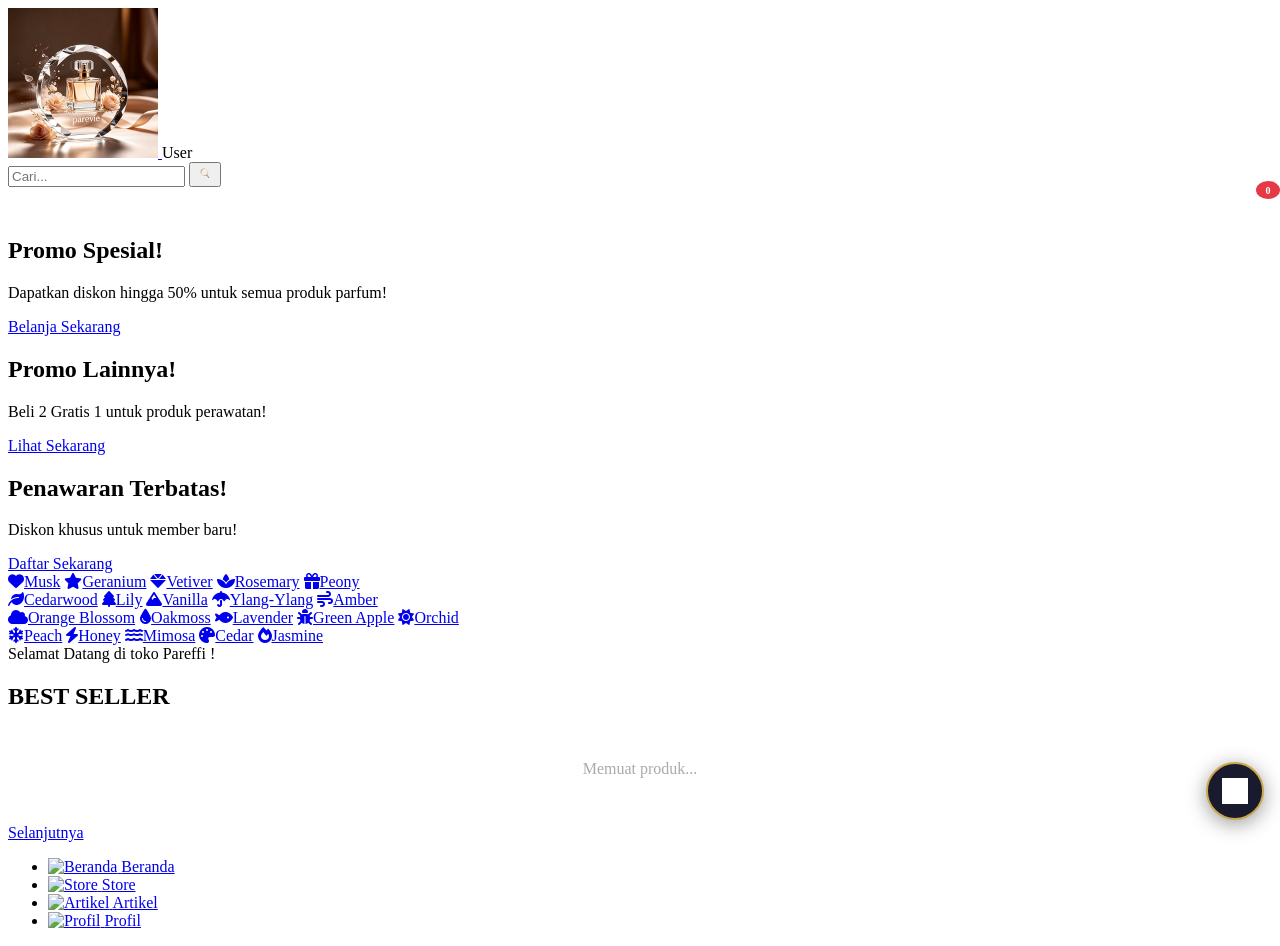
==== commit fd5beba2: "Update index.html" ====
--- a/index.html
+++ b/index.html
@@ -4,8 +4,8 @@
   <meta charset="UTF-8">
   <meta name="viewport" content="width=device-width, initial-scale=1.0">
   <title>Pareffi Store</title>
-  <link rel="stylesheet" href="./css/index.css">
-  <link rel="stylesheet" href="./css/El.css">
+  <link rel="stylesheet" href="./Css/index.css">
+  <link rel="stylesheet" href="./Css/El.css">
   <link rel="stylesheet" href="https://cdnjs.cloudflare.com/ajax/libs/font-awesome/6.0.0/css/all.min.css"
     integrity="sha512-9usAa10IRO0HhonpyAIVpjrylPvoDwiPUiKdWk5t3PyolY1cOd4DSE0Ga+ri4AuTroPR5aQvXU9xC6qOPnzFeg=="
     crossorigin="anonymous" referrerpolicy="no-referrer" />
@@ -19,12 +19,19 @@
 
   <!-- Modal Detail Produk -->
   <div id="productModal" style="display:none;position:fixed;inset:0;
-    background:rgba(0,0,0,0.6);z-index:9998;align-items:flex-end;justify-content:center;">
-    <div style="background:white;border-radius:20px 20px 0 0;padding:24px 20px;
-      width:100%;max-width:480px;max-height:85vh;overflow-y:auto;animation:slideUp 0.3s ease;">
-      <button onclick="document.getElementById('productModal').style.display='none'"
-        style="float:right;background:none;border:none;font-size:22px;cursor:pointer;color:#888;">✕</button>
-      <div id="modalBody"></div>
+    background:rgba(0,0,0,0.6);z-index:9998;align-items:flex-end;justify-content:center;"
+    onclick="if(event.target===this)this.style.display='none'">
+    <div style="background:white;border-radius:20px 20px 0 0;width:100%;max-width:480px;
+      max-height:88vh;display:flex;flex-direction:column;animation:slideUp 0.3s ease;">
+      <div style="display:flex;align-items:center;justify-content:space-between;
+        padding:14px 20px;border-bottom:1px solid #f0ede8;flex-shrink:0;">
+        <span style="font-size:12px;font-weight:700;color:#888;letter-spacing:1.5px;text-transform:uppercase;">Detail Produk</span>
+        <button onclick="document.getElementById('productModal').style.display='none'"
+          style="background:#f7f5f0;border:1px solid #e0ddd6;width:32px;height:32px;
+          border-radius:50%;font-size:14px;cursor:pointer;color:#555;
+          display:flex;align-items:center;justify-content:center;">X</button>
+      </div>
+      <div id="modalBody" style="overflow-y:auto;padding:0 20px 28px;"></div>
     </div>
   </div>
 
@@ -116,7 +123,7 @@
 
         <!-- Profil -->
         <div class="profile-icon" id="profileIconContainer">
-          <a href="./profil.html">
+          <a href="./profile.html">
             <img id="profileImageHeader" src="./img/avatar.png" alt="Profil">
           </a>
           <span id="usernameDisplay">User</span>
@@ -240,13 +247,13 @@
           </li>
           <li>
             <a href="artikel.html">
-              <img src="./img/article.png" alt="Artikel" width="28">
+              <img src="./img/artikel.png" alt="Artikel" width="28">
               <span>Artikel</span>
             </a>
           </li>
           <li>
-            <a href="./profil.html">
-              <img src="./img/profil.png" alt="Profil" width="28">
+            <a href="./profile.html">
+              <img src="./img/profile.png" alt="Profil" width="28">
               <span>Profil</span>
             </a>
           </li>
@@ -395,23 +402,61 @@
       const image  = images[0] || '';
       const stars  = '★'.repeat(Math.round(p.rating || 0)) + '☆'.repeat(5 - Math.round(p.rating || 0));
 
+      // Gender icon
+      let genderImg = '';
+      if (p.gender === 'male') genderImg = '<img src="./img/man.png" style="width:18px;height:18px;vertical-align:middle;margin-right:4px;">Pria';
+      else if (p.gender === 'female') genderImg = '<img src="./img/woman.png" style="width:18px;height:18px;vertical-align:middle;margin-right:4px;">Wanita';
+      else if (p.gender) genderImg = '<img src="./img/unisex.png" style="width:18px;height:18px;vertical-align:middle;margin-right:4px;">Unisex';
+
       document.getElementById('modalBody').innerHTML = `
-        ${image ? `<img src="${image}" style="width:100%;aspect-ratio:1;object-fit:cover;border-radius:12px;margin:12px 0;">` : ''}
-        <div style="font-size:18px;font-weight:700;color:#1a1a2e;">${p.name}</div>
-        <div style="font-size:20px;font-weight:700;color:#c9a84c;margin:6px 0;">Rp ${Number(p.price).toLocaleString('id-ID')}</div>
-        <div style="color:#c9a84c;margin:4px 0;">${stars} <span style="color:#888;font-size:12px;">(${p.rating || 0}/5)</span></div>
-        <div style="display:flex;gap:8px;flex-wrap:wrap;margin:10px 0;">
-          <span style="padding:4px 12px;border-radius:20px;font-size:11px;background:#f7f5f0;border:1px solid #e0ddd6;">📦 ${p.size || '-'}ml</span>
-          <span style="padding:4px 12px;border-radius:20px;font-size:11px;background:#f7f5f0;border:1px solid #e0ddd6;">🌸 ${p.aroma || '-'}</span>
-          <span style="padding:4px 12px;border-radius:20px;font-size:11px;background:#f7f5f0;border:1px solid #e0ddd6;">👤 ${p.category || '-'}</span>
-          <span style="padding:4px 12px;border-radius:20px;font-size:11px;background:#f7f5f0;border:1px solid #e0ddd6;">🛒 Terjual ${p.sold || 0}</span>
-          <span style="padding:4px 12px;border-radius:20px;font-size:11px;background:#f7f5f0;border:1px solid #e0ddd6;">📦 Stok ${p.stock || 0}</span>
-        </div>
-        <p style="font-size:13px;color:#666;line-height:1.6;">${p.desc || 'Tidak ada deskripsi.'}</p>
+        ${image ? `<img src="${image}" style="width:100%;aspect-ratio:1;object-fit:cover;border-radius:12px;margin:16px 0 12px;">` : '<div style="height:16px;"></div>'}
+        <div style="font-size:20px;font-weight:700;color:#1a1a2e;margin-bottom:4px;">${p.name}</div>
+        <div style="font-size:22px;font-weight:700;color:#c9a84c;margin-bottom:6px;">Rp ${Number(p.price).toLocaleString('id-ID')}</div>
+        <div style="color:#c9a84c;margin-bottom:14px;">${stars} <span style="color:#888;font-size:12px;">(${p.rating || 0}/5)</span></div>
+
+        <!-- Info Badges -->
+        <div style="display:grid;grid-template-columns:1fr 1fr;gap:8px;margin-bottom:16px;">
+          <div style="padding:10px 12px;border-radius:12px;background:#f0f7ff;border:1px solid #cce3ff;">
+            <div style="font-size:10px;font-weight:700;color:#4a90e2;text-transform:uppercase;letter-spacing:0.8px;margin-bottom:2px;">Ukuran</div>
+            <div style="font-size:14px;font-weight:600;color:#1a1a2e;">${p.size || '-'}ml</div>
+          </div>
+          <div style="padding:10px 12px;border-radius:12px;background:#fff5f0;border:1px solid #ffd4c2;">
+            <div style="font-size:10px;font-weight:700;color:#e07a2f;text-transform:uppercase;letter-spacing:0.8px;margin-bottom:2px;">Aroma</div>
+            <div style="font-size:14px;font-weight:600;color:#1a1a2e;">${p.aroma || '-'}</div>
+          </div>
+          <div style="padding:10px 12px;border-radius:12px;background:#f0fff4;border:1px solid #b2f0c8;">
+            <div style="font-size:10px;font-weight:700;color:#27ae60;text-transform:uppercase;letter-spacing:0.8px;margin-bottom:2px;">Kategori</div>
+            <div style="font-size:14px;font-weight:600;color:#1a1a2e;">${p.category || '-'}</div>
+          </div>
+          <div style="padding:10px 12px;border-radius:12px;background:#fdf5ff;border:1px solid #e2b8ff;">
+            <div style="font-size:10px;font-weight:700;color:#8e44ad;text-transform:uppercase;letter-spacing:0.8px;margin-bottom:2px;">Gender</div>
+            <div style="font-size:13px;font-weight:600;color:#1a1a2e;display:flex;align-items:center;">${genderImg}</div>
+          </div>
+          <div style="padding:10px 12px;border-radius:12px;background:#fff9f0;border:1px solid #ffe0a0;">
+            <div style="font-size:10px;font-weight:700;color:#c9a84c;text-transform:uppercase;letter-spacing:0.8px;margin-bottom:2px;">Terjual</div>
+            <div style="font-size:14px;font-weight:600;color:#1a1a2e;">${p.sold || 0} pcs</div>
+          </div>
+          <div style="padding:10px 12px;border-radius:12px;background:#f5f5f5;border:1px solid #ddd;">
+            <div style="font-size:10px;font-weight:700;color:#666;text-transform:uppercase;letter-spacing:0.8px;margin-bottom:2px;">Stok</div>
+            <div style="font-size:14px;font-weight:600;color:#1a1a2e;">${p.stock || 0} pcs</div>
+          </div>
+        </div>
+
+        <!-- Deskripsi -->
+        <div style="margin-bottom:20px;">
+          <div style="font-size:12px;font-weight:700;color:#888;text-transform:uppercase;
+            letter-spacing:1.5px;margin-bottom:8px;padding-bottom:6px;
+            border-bottom:2px solid #c9a84c;display:inline-block;">Deskripsi Produk</div>
+          <p style="font-size:14px;color:#444;line-height:1.7;margin-top:8px;">
+            ${p.desc || 'Tidak ada deskripsi produk.'}
+          </p>
+        </div>
+
         <button onclick="addToCartFromModal('${p.id}','${p.name}',${p.price},'${image}')"
-          style="width:100%;padding:14px;background:#1a1a2e;color:white;border:none;
-          border-radius:12px;font-size:15px;font-weight:700;cursor:pointer;margin-top:16px;">
-          Tambah ke Keranjang
+          style="width:100%;padding:15px;background:#1a1a2e;color:white;border:none;
+          border-radius:14px;font-size:15px;font-weight:700;cursor:pointer;
+          letter-spacing:0.5px;transition:background 0.2s;">
+          + Tambah ke Keranjang
         </button>
       `;
       document.getElementById('productModal').style.display = 'flex';
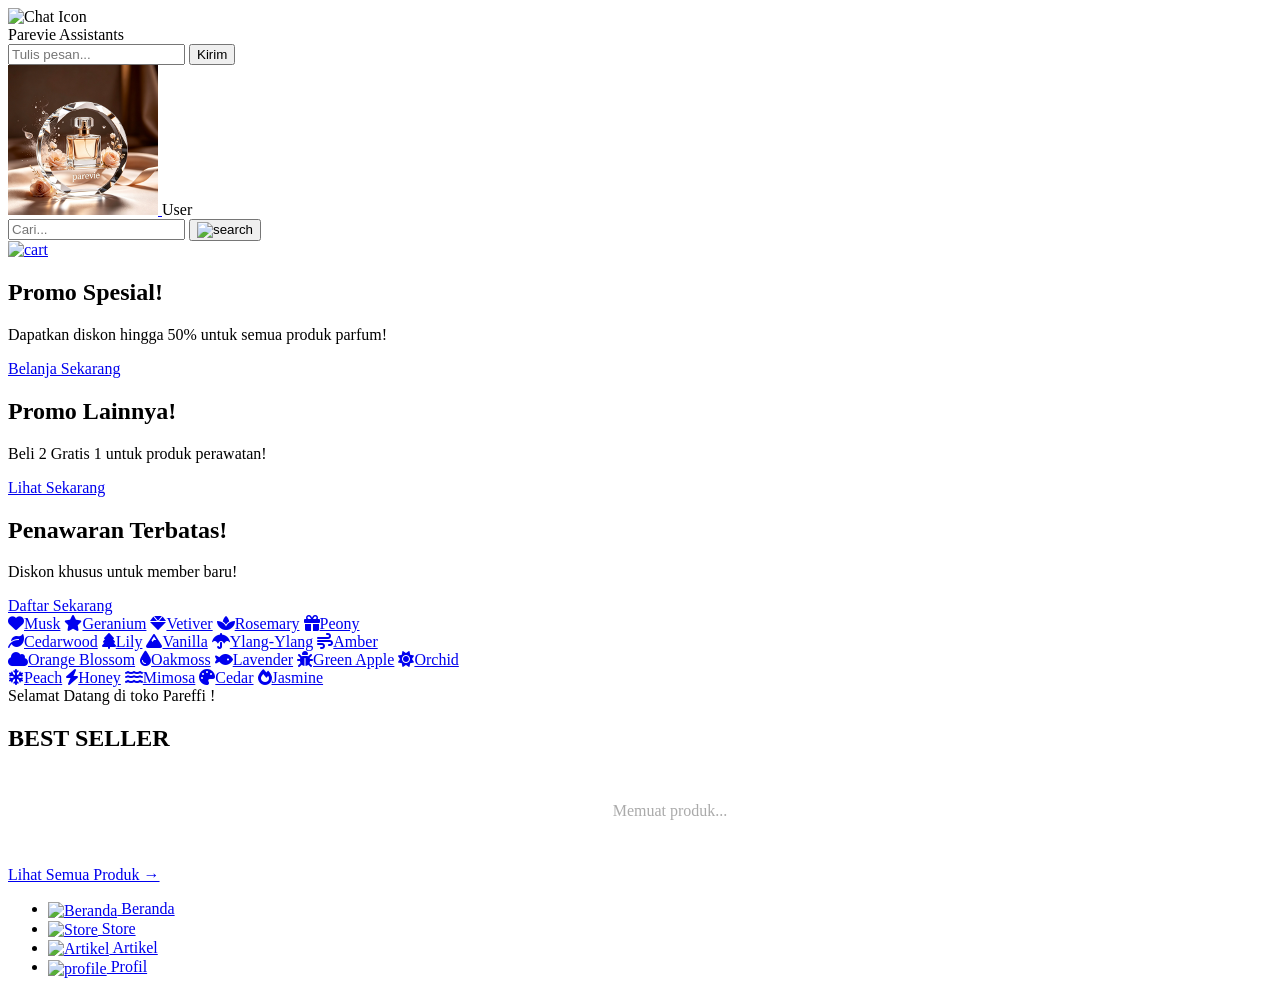
==== commit e0b00b0d: "Update index.html" ====
--- a/index.html
+++ b/index.html
@@ -4,7 +4,7 @@
   <meta charset="UTF-8">
   <meta name="viewport" content="width=device-width, initial-scale=1.0">
   <title>Pareffi Store</title>
-  <link rel="stylesheet" href="./Css/index.css">
+  <link rel="stylesheet" href="./assets/Css/index.css">
   <link rel="stylesheet" href="./Css/El.css">
   <link rel="stylesheet" href="https://cdnjs.cloudflare.com/ajax/libs/font-awesome/6.0.0/css/all.min.css"
     integrity="sha512-9usAa10IRO0HhonpyAIVpjrylPvoDwiPUiKdWk5t3PyolY1cOd4DSE0Ga+ri4AuTroPR5aQvXU9xC6qOPnzFeg=="
@@ -12,118 +12,32 @@
 </head>
 <body>
 
-  <!-- Toast -->
-  <div id="_toast" style="position:fixed;bottom:80px;left:50%;transform:translateX(-50%);
-    background:#1a1a2e;color:#fff;padding:10px 24px;border-radius:20px;font-size:13px;
-    display:none;z-index:99999;white-space:nowrap;"></div>
-
-  <!-- Modal Detail Produk -->
-  <div id="productModal" style="display:none;position:fixed;inset:0;
-    background:rgba(0,0,0,0.6);z-index:9998;align-items:flex-end;justify-content:center;"
-    onclick="if(event.target===this)this.style.display='none'">
-    <div style="background:white;border-radius:20px 20px 0 0;width:100%;max-width:480px;
-      max-height:88vh;display:flex;flex-direction:column;animation:slideUp 0.3s ease;">
-      <div style="display:flex;align-items:center;justify-content:space-between;
-        padding:14px 20px;border-bottom:1px solid #f0ede8;flex-shrink:0;">
-        <span style="font-size:12px;font-weight:700;color:#888;letter-spacing:1.5px;text-transform:uppercase;">Detail Produk</span>
-        <button onclick="document.getElementById('productModal').style.display='none'"
-          style="background:#f7f5f0;border:1px solid #e0ddd6;width:32px;height:32px;
-          border-radius:50%;font-size:14px;cursor:pointer;color:#555;
-          display:flex;align-items:center;justify-content:center;">X</button>
-      </div>
-      <div id="modalBody" style="overflow-y:auto;padding:0 20px 28px;"></div>
+  <!-- Tombol Chat -->
+  <div id="chatButton" style="cursor:pointer;">
+    <img src="https://ik.imagekit.io/bn7fafwae/icon/chat.png" alt="Chat Icon" width="40" height="40" draggable="false">
+  </div>
+
+  <!-- Popup Chat -->
+  <div id="chatPopup">
+    <div id="chatHeader">Parevie Assistants</div>
+    <div id="chatMessages"></div>
+    <div id="chatInputContainer">
+      <input type="text" id="chatInput" placeholder="Tulis pesan...">
+      <button id="sendBtn">Kirim</button>
     </div>
   </div>
 
-  <style>
-    @keyframes slideUp {
-      from { transform: translateY(100%); }
-      to   { transform: translateY(0); }
-    }
-    /* HANYA fix cart & chat — tidak ubah yang lain */
-    #chatButton {
-      position: fixed !important;
-      bottom: 80px !important;
-      right: 16px !important;
-      z-index: 99999 !important;
-      background: #1a1a2e;
-      border-radius: 50%;
-      width: 54px;
-      height: 54px;
-      display: flex !important;
-      align-items: center;
-      justify-content: center;
-      box-shadow: 0 4px 20px rgba(0,0,0,0.4);
-      border: 2px solid #c9a84c;
-      cursor: pointer;
-    }
-    #chatButton img {
-      width: 26px !important;
-      height: 26px !important;
-      display: block !important;
-      filter: brightness(0) invert(1);
-    }
-    .cart-icon { position: relative; flex-shrink: 0; }
-    .cart-icon a {
-      display: flex;
-      align-items: center;
-      text-decoration: none;
-      position: relative;
-    }
-    .cart-icon img {
-      width: 30px !important;
-      height: 30px !important;
-      display: block !important;
-      filter: brightness(0) invert(1);
-    }
-    #cart-count {
-      position: absolute;
-      top: -6px;
-      right: -8px;
-      background: #e63946;
-      color: white;
-      font-size: 10px;
-      font-weight: 700;
-      min-width: 18px;
-      height: 18px;
-      border-radius: 50%;
-      display: flex;
-      align-items: center;
-      justify-content: center;
-      padding: 0 3px;
-      z-index: 2;
-    }
-    /* Gender badge pojok kanan atas card */
-    .product-item { position: relative; }
-    .gender-badge {
-      position: absolute;
-      top: 8px;
-      right: 8px;
-      background: rgba(26,26,46,0.75);
-      color: white;
-      border-radius: 20px;
-      padding: 2px 8px;
-      font-size: 11px;
-      font-weight: 600;
-      z-index: 2;
-      backdrop-filter: blur(4px);
-    }
-    /* Rating */
-    .star-rating { color: #c9a84c; font-size: 11px; letter-spacing: 1px; }
-  </style>
-
-  <!-- Tombol Chat — PNG asli -->
-  <div id="chatButton" onclick="window.location.href='chat.html'">
-    <img src="./img/chat.png" alt="Chat">
-  </div>
+  <script src="./js/elara.js"></script>
 
   <div class="page-container">
+
+    <!-- HEADER -->
     <header class="sticky-header">
       <div class="header-container">
 
         <!-- Profil -->
         <div class="profile-icon" id="profileIconContainer">
-          <a href="./profile.html">
+          <a href="https://ik.imagekit.io/bn7fafwae/icon/avatar.png">
             <img id="profileImageHeader" src="./img/avatar.png" alt="Profil">
           </a>
           <span id="usernameDisplay">User</span>
@@ -133,15 +47,15 @@
         <div class="search-bar">
           <input type="text" placeholder="Cari..." id="searchInput">
           <button type="submit" id="searchButton">
-            <img src="./img/search.png" alt="search" width="16" height="16">
+            <img src="https://ik.imagekit.io/bn7fafwae/icon/search.png" alt="search" width="24" height="24">
           </button>
         </div>
 
-        <!-- Cart — PNG asli -->
-        <div class="cart-icon">
-          <a href="./cart.html">
-            <img src="./img/cart.png" alt="Cart">
-            <span id="cart-count">0</span>
+        <!--  -->
+        <div class="-icon">
+          <a href="./.html">
+            <img src="https://ik.imagekit.io/bn7fafwae/icon/cart.png" alt="cart" width="35" height="35">
+            <span id="-count"></span>
           </a>
         </div>
 
@@ -151,7 +65,7 @@
     <div class="content">
       <div class="sticky-elements">
 
-        <!-- Banner -->
+        <!-- Banner Promo -->
         <div class="ad-banner-container" id="adBannerContainer">
           <div class="ad-banner">
             <h2>Promo Spesial!</h2>
@@ -217,44 +131,48 @@
       <div class="product-wrapper">
         <h2 class="product-container-title">BEST SELLER</h2>
         <div class="product-container" id="productContainer">
-          <p style="text-align:center;padding:30px;color:#aaa;">Memuat produk...</p>
+          <!-- Loading state -->
+          <p style="text-align:center;padding:30px;color:#aaa;width:100%;">
+            Memuat produk...
+          </p>
         </div>
       </div>
 
+      <!-- Tombol ke Store -->
       <div id="nextButton">
-        <a href="./store.html">Selanjutnya</a>
+        <a href="./store.html">Lihat Semua Produk →</a>
       </div>
 
     </div>
   </div>
 
-  <!-- Footer — PNG asli seperti sebelumnya -->
+  <!-- Footer -->
   <footer class="sticky-footer">
     <div class="footer-container">
       <nav class="footer-menu">
         <ul>
           <li>
             <a href="index.html">
-              <img src="./img/home.png" alt="Beranda" width="28">
-              <span>Beranda</span>
+              <img src="https://ik.imagekit.io/bn7fafwae/icon/home.png" alt="Beranda" width="40" style="vertical-align:middle;">
+              Beranda
             </a>
           </li>
           <li>
             <a href="store.html">
-              <img src="./img/store.png" alt="Store" width="28">
-              <span>Store</span>
+              <img src="https://ik.imagekit.io/bn7fafwae/icon/store.png" alt="Store" width="40" style="vertical-align:middle;">
+              Store
             </a>
           </li>
           <li>
-            <a href="artikel.html">
-              <img src="./img/artikel.png" alt="Artikel" width="28">
-              <span>Artikel</span>
+            <a href="articles.html">
+              <img src="https://ik.imagekit.io/bn7fafwae/icon/article.png" alt="Artikel" width="40" style="vertical-align:middle;">
+              Artikel
             </a>
           </li>
           <li>
-            <a href="./profile.html">
-              <img src="./img/profile.png" alt="Profil" width="28">
-              <span>Profil</span>
+            <a href="./profil.html">
+              <img src="https://ik.imagekit.io/bn7fafwae/icon/profil.png" alt="profile" width="40" style="vertical-align:middle;">
+              Profil
             </a>
           </li>
         </ul>
@@ -262,22 +180,34 @@
     </div>
   </footer>
 
+  <!-- Service Worker -->
   <script>
     if ("serviceWorker" in navigator) {
       navigator.serviceWorker.register("service_worker.js");
     }
   </script>
 
+  <!-- FIREBASE -->
   <script type="module">
     import { initializeApp } from "https://www.gstatic.com/firebasejs/10.12.0/firebase-app.js";
-    import { getAuth, onAuthStateChanged } from "https://www.gstatic.com/firebasejs/10.12.0/firebase-auth.js";
     import {
-      getFirestore, collection, query, where,
-      getDocs, doc, getDoc, setDoc, serverTimestamp
+      getAuth,
+      onAuthStateChanged
+    } from "https://www.gstatic.com/firebasejs/10.12.0/firebase-auth.js";
+    import {
+      getFirestore,
+      collection,
+      query,
+      where,
+      getDocs,
+      doc,
+      getDoc,
+      setDoc,
+      serverTimestamp
     } from "https://www.gstatic.com/firebasejs/10.12.0/firebase-firestore.js";
 
     const firebaseConfig = {
-      apiKey: "AIza...",
+      apiKey: "AIzaSyAIyMWMz4HXgBF3v9MkajbRgh05vXR1Wrg",
       authDomain: "pareffi-store.firebaseapp.com",
       projectId: "pareffi-store",
       storageBucket: "pareffi-store.firebasestorage.app",
@@ -290,229 +220,260 @@
     const db   = getFirestore(app);
 
     let currentUser = null;
-    let cart        = JSON.parse(localStorage.getItem('cart') || '[]');
-    let allProducts = [];
-
-    // CEK AUTH
+    let         = JSON.parse(localStorage.getItem('') || '[]');
+
+    // ==============================
+    // CEK AUTH — tampilkan nama & avatar
+    // ==============================
     onAuthStateChanged(auth, async (user) => {
       if (user) {
         currentUser = user;
+
+        // Load data user dari Firestore
         try {
-          const snap = await getDoc(doc(db, "users", user.uid));
-          if (snap.exists()) {
-            const d = snap.data();
-            document.getElementById('usernameDisplay').textContent = d.nama || user.displayName || 'User';
-            if (d.photoURL) document.getElementById('profileImageHeader').src = d.photoURL;
+          const docSnap = await getDoc(doc(db, "users", user.uid));
+          if (docSnap.exists()) {
+            const data = docSnap.data();
+            document.getElementById('usernameDisplay').textContent =
+              data.nama || user.displayName || 'User';
+            if (data.photoURL) {
+              document.getElementById('profileImageHeader').src = data.photoURL;
+            }
           }
-        } catch(e) {}
-        try {
-          const cSnap = await getDoc(doc(db, "carts", user.uid));
-          if (cSnap.exists()) {
-            cart = cSnap.data().items || [];
-            localStorage.setItem('cart', JSON.stringify(cart));
-          }
-        } catch(e) {}
+        } catch (err) {
+          console.error('Gagal load user:', err);
+        }
+
+        // Load  dari Firestore
+        await loadFromFirestore(user.uid);
+
       } else {
+        // Belum login — tampilkan default
         document.getElementById('usernameDisplay').textContent = 'Login';
-      }
-      updateCartCount();
+        document.getElementById('profileImageHeader').src = './img/avatar.png';
+        updateCount();
+      }
     });
 
-    function updateCartCount() {
-      document.getElementById('cart-count').textContent =
-        cart.reduce((s, i) => s + i.quantity, 0);
-    }
-
-    // LOAD BEST SELLER
+    // ==============================
+    // LOAD  DARI FIRESTORE
+    // ==============================
+    async function loadFromFirestore(uid) {
+      try {
+        const docSnap = await getDoc(doc(db, "s", uid));
+        if (docSnap.exists()) {
+           = docSnap.data().items || [];
+          localStorage.setItem('', JSON.stringify());
+        }
+      } catch (err) {
+         = JSON.parse(localStorage.getItem('') || '[]');
+      }
+      updateCount();
+    }
+
+    function updateCount() {
+      const total = .reduce((sum, item) => sum + item.quantity, 0);
+      const el = document.getElementById('-count');
+      if (el) el.textContent = total;
+    }
+
+    // ==============================
+    // LOAD BEST SELLER DARI FIRESTORE
+    // ==============================
     async function loadBestSellers() {
       const container = document.getElementById('productContainer');
+
       try {
-        let snap = await getDocs(query(collection(db, "products"), where("bestSeller", "==", true)));
-        if (snap.empty) snap = await getDocs(collection(db, "products"));
-
-        allProducts = [];
-        snap.forEach(d => allProducts.push({ id: d.id, ...d.data() }));
-        renderProducts(allProducts);
-      } catch(e) {
+        const q        = query(collection(db, "products"), where("bestSeller", "==", true));
+        const snapshot = await getDocs(q);
+
+        if (snapshot.empty) {
+          // Fallback: ambil 6 produk pertama jika tidak ada bestSeller
+          const allSnap = await getDocs(collection(db, "products"));
+          const allProducts = [];
+          allSnap.forEach(d => allProducts.push({ id: d.id, ...d.data() }));
+          renderProducts(allProducts.slice(0, 6), container);
+          return;
+        }
+
+        const products = [];
+        snapshot.forEach(d => products.push({ id: d.id, ...d.data() }));
+        renderProducts(products, container);
+
+      } catch (err) {
         container.innerHTML = '<p style="text-align:center;color:#aaa;padding:30px;">Gagal memuat produk.</p>';
-      }
-    }
-
-    // RENDER PRODUK — struktur card sama seperti aslinya
-    function renderProducts(products) {
-      const container = document.getElementById('productContainer');
+        console.error('Error load best seller:', err);
+      }
+    }
+
+    function renderProducts(products, container) {
       container.innerHTML = '';
 
-      if (!products.length) {
+      if (products.length === 0) {
         container.innerHTML = '<p style="text-align:center;color:#aaa;padding:30px;">Belum ada produk.</p>';
         return;
       }
 
       products.forEach(p => {
-        const images = (p.images || []).filter(img => img && img.startsWith('http'));
-        const image  = images[0] || '';
-        const stars  = '★'.repeat(Math.round(p.rating || 0)) + '☆'.repeat(5 - Math.round(p.rating || 0));
-
-        // Label gender
-        let genderLabel = '';
-        if (p.gender === 'male') genderLabel = '♂ Pria';
-        else if (p.gender === 'female') genderLabel = '♀ Wanita';
-        else if (p.gender) genderLabel = '⚥ Unisex';
-
-        const div = document.createElement('div');
-        div.classList.add('product-item');
-        div.innerHTML = `
-          ${genderLabel ? `<span class="gender-badge">${genderLabel}</span>` : ''}
-          <a href="#" onclick="showDetail('${p.id}');return false;">
+        const image = Array.isArray(p.images) ? p.images[0] : (p.image || '');
+        const genderIcon = p.gender === 'male'
+          ? `<img src="./img/man.png" alt="Male" class="cosmetic-icon" style="width:24px;height:24px;">`
+          : `<img src="./img/woman.png" alt="Female" class="cosmetic-icon" style="width:24px;height:24px;">`;
+
+        const item = document.createElement('div');
+        item.className = 'product-item';
+        item.innerHTML = `
+          <a href="store.html?product=${encodeURIComponent(p.id)}">
             <p class="variant-title">${p.name}</p>
-            <img src="${image}" alt="${p.name}"
-              onerror="this.src='./img/no-image.png'"
-              style="${!image ? 'display:none' : ''}">
+            <img src="${image}" alt="${p.name}" onerror="this.src='./img/no-image.png'">
             <p>${p.name} ${p.size ? p.size + 'ml' : ''}</p>
             <hr>
             <p>Harga: Rp ${Number(p.price).toLocaleString('id-ID')}</p>
-            <div style="display:flex;align-items:center;justify-content:space-between;margin-top:4px;">
-              <span class="star-rating">${stars}</span>
-              <span style="font-size:10px;color:#aaa;">Terjual ${p.sold || 0}</span>
-            </div>
+            ${genderIcon}
           </a>
-          <button class="add-to-cart-button"
-            data-id="${p.id}"
-            data-name="${p.name}"
-            data-price="${p.price}"
-            data-image="${image}">
+          <button class="add-to--button"
+            data-product-id="${p.id}"
+            data-product-name="${p.name}"
+            data-product-price="${p.price}"
+            data-product-image="${image}">
             Tambah ke Keranjang
           </button>
         `;
-        container.appendChild(div);
+        container.appendChild(item);
       });
 
-      container.querySelectorAll('.add-to-cart-button').forEach(btn => {
-        btn.addEventListener('click', () =>
-          addToCart(btn.dataset.id, btn.dataset.name, parseFloat(btn.dataset.price), btn.dataset.image)
-        );
+      // Bind tombol 
+      container.querySelectorAll('.add-to--button').forEach(btn => {
+        btn.addEventListener('click', () => addTo(
+          btn.dataset.productId,
+          btn.dataset.productName,
+          parseFloat(btn.dataset.productPrice),
+          btn.dataset.productImage
+        ));
       });
     }
 
-    // MODAL DETAIL
-    window.showDetail = function(id) {
-      const p = allProducts.find(x => x.id === id);
-      if (!p) return;
-      const images = (p.images || []).filter(img => img && img.startsWith('http'));
-      const image  = images[0] || '';
-      const stars  = '★'.repeat(Math.round(p.rating || 0)) + '☆'.repeat(5 - Math.round(p.rating || 0));
-
-      // Gender icon
-      let genderImg = '';
-      if (p.gender === 'male') genderImg = '<img src="./img/man.png" style="width:18px;height:18px;vertical-align:middle;margin-right:4px;">Pria';
-      else if (p.gender === 'female') genderImg = '<img src="./img/woman.png" style="width:18px;height:18px;vertical-align:middle;margin-right:4px;">Wanita';
-      else if (p.gender) genderImg = '<img src="./img/unisex.png" style="width:18px;height:18px;vertical-align:middle;margin-right:4px;">Unisex';
-
-      document.getElementById('modalBody').innerHTML = `
-        ${image ? `<img src="${image}" style="width:100%;aspect-ratio:1;object-fit:cover;border-radius:12px;margin:16px 0 12px;">` : '<div style="height:16px;"></div>'}
-        <div style="font-size:20px;font-weight:700;color:#1a1a2e;margin-bottom:4px;">${p.name}</div>
-        <div style="font-size:22px;font-weight:700;color:#c9a84c;margin-bottom:6px;">Rp ${Number(p.price).toLocaleString('id-ID')}</div>
-        <div style="color:#c9a84c;margin-bottom:14px;">${stars} <span style="color:#888;font-size:12px;">(${p.rating || 0}/5)</span></div>
-
-        <!-- Info Badges -->
-        <div style="display:grid;grid-template-columns:1fr 1fr;gap:8px;margin-bottom:16px;">
-          <div style="padding:10px 12px;border-radius:12px;background:#f0f7ff;border:1px solid #cce3ff;">
-            <div style="font-size:10px;font-weight:700;color:#4a90e2;text-transform:uppercase;letter-spacing:0.8px;margin-bottom:2px;">Ukuran</div>
-            <div style="font-size:14px;font-weight:600;color:#1a1a2e;">${p.size || '-'}ml</div>
-          </div>
-          <div style="padding:10px 12px;border-radius:12px;background:#fff5f0;border:1px solid #ffd4c2;">
-            <div style="font-size:10px;font-weight:700;color:#e07a2f;text-transform:uppercase;letter-spacing:0.8px;margin-bottom:2px;">Aroma</div>
-            <div style="font-size:14px;font-weight:600;color:#1a1a2e;">${p.aroma || '-'}</div>
-          </div>
-          <div style="padding:10px 12px;border-radius:12px;background:#f0fff4;border:1px solid #b2f0c8;">
-            <div style="font-size:10px;font-weight:700;color:#27ae60;text-transform:uppercase;letter-spacing:0.8px;margin-bottom:2px;">Kategori</div>
-            <div style="font-size:14px;font-weight:600;color:#1a1a2e;">${p.category || '-'}</div>
-          </div>
-          <div style="padding:10px 12px;border-radius:12px;background:#fdf5ff;border:1px solid #e2b8ff;">
-            <div style="font-size:10px;font-weight:700;color:#8e44ad;text-transform:uppercase;letter-spacing:0.8px;margin-bottom:2px;">Gender</div>
-            <div style="font-size:13px;font-weight:600;color:#1a1a2e;display:flex;align-items:center;">${genderImg}</div>
-          </div>
-          <div style="padding:10px 12px;border-radius:12px;background:#fff9f0;border:1px solid #ffe0a0;">
-            <div style="font-size:10px;font-weight:700;color:#c9a84c;text-transform:uppercase;letter-spacing:0.8px;margin-bottom:2px;">Terjual</div>
-            <div style="font-size:14px;font-weight:600;color:#1a1a2e;">${p.sold || 0} pcs</div>
-          </div>
-          <div style="padding:10px 12px;border-radius:12px;background:#f5f5f5;border:1px solid #ddd;">
-            <div style="font-size:10px;font-weight:700;color:#666;text-transform:uppercase;letter-spacing:0.8px;margin-bottom:2px;">Stok</div>
-            <div style="font-size:14px;font-weight:600;color:#1a1a2e;">${p.stock || 0} pcs</div>
-          </div>
-        </div>
-
-        <!-- Deskripsi -->
-        <div style="margin-bottom:20px;">
-          <div style="font-size:12px;font-weight:700;color:#888;text-transform:uppercase;
-            letter-spacing:1.5px;margin-bottom:8px;padding-bottom:6px;
-            border-bottom:2px solid #c9a84c;display:inline-block;">Deskripsi Produk</div>
-          <p style="font-size:14px;color:#444;line-height:1.7;margin-top:8px;">
-            ${p.desc || 'Tidak ada deskripsi produk.'}
-          </p>
-        </div>
-
-        <button onclick="addToCartFromModal('${p.id}','${p.name}',${p.price},'${image}')"
-          style="width:100%;padding:15px;background:#1a1a2e;color:white;border:none;
-          border-radius:14px;font-size:15px;font-weight:700;cursor:pointer;
-          letter-spacing:0.5px;transition:background 0.2s;">
-          + Tambah ke Keranjang
-        </button>
-      `;
-      document.getElementById('productModal').style.display = 'flex';
-    };
-
-    window.addToCartFromModal = function(id, name, price, image) {
-      addToCart(id, name, price, image);
-      document.getElementById('productModal').style.display = 'none';
-    };
-
-    // ADD TO CART
-    async function addToCart(id, name, price, image) {
-      const existing = cart.find(i => i.id === id);
+    // ==============================
+    // ADD TO 
+    // ==============================
+    async function addTo(id, name, price, image) {
+      const existing = .find(item => item.id === id);
       if (existing) existing.quantity++;
-      else cart.push({ id, name, price, image, quantity: 1 });
-      localStorage.setItem('cart', JSON.stringify(cart));
-      updateCartCount();
+      else .push({ id, name, price, image, quantity: 1 });
+
+      localStorage.setItem('', JSON.stringify());
+      updateCount();
+
+      // Sync ke Firestore jika login
       if (currentUser) {
         try {
-          await setDoc(doc(db, "carts", currentUser.uid), { items: cart, updatedAt: serverTimestamp() });
-        } catch(e) {}
-      }
+          await setDoc(doc(db, "s", currentUser.uid), {
+            items: , updatedAt: serverTimestamp()
+          });
+        } catch (err) {
+          console.error('Gagal sync :', err);
+        }
+      }
+
       showToast('✅ Ditambahkan ke keranjang');
     }
 
-    // SEARCH
-    document.getElementById('searchInput').addEventListener('input', function() {
-      const kw = this.value.toLowerCase();
-      renderProducts(allProducts.filter(p =>
-        p.name.toLowerCase().includes(kw) ||
-        (p.aroma || '').toLowerCase().includes(kw)
-      ));
+    // ==============================
+    // SEARCH (produk yang sudah dirender)
+    // ==============================
+    function performSearch() {
+      const keyword = document.getElementById('searchInput').value.toLowerCase();
+      document.querySelectorAll('#productContainer .product-item').forEach(item => {
+        const name = item.querySelector('.variant-title')?.textContent.toLowerCase() || '';
+        item.style.display = name.includes(keyword) ? 'block' : 'none';
+      });
+    }
+
+    document.getElementById('searchInput')?.addEventListener('input', performSearch);
+    document.getElementById('searchButton')?.addEventListener('click', e => {
+      e.preventDefault(); performSearch();
     });
-    document.getElementById('searchButton').addEventListener('click', e => {
-      e.preventDefault();
-      document.getElementById('searchInput').dispatchEvent(new Event('input'));
-    });
-
+
+    // ==============================
     // AUTO SCROLL BANNER
+    // ==============================
     let scrollPos = 0;
     setInterval(() => {
-      const b = document.getElementById('adBannerContainer');
-      if (!b) return;
-      scrollPos += b.offsetWidth;
-      if (scrollPos >= b.scrollWidth) scrollPos = 0;
-      b.scrollTo({ left: scrollPos, behavior: 'smooth' });
+      const banner = document.getElementById('adBannerContainer');
+      if (!banner) return;
+      scrollPos += banner.offsetWidth;
+      if (scrollPos >= banner.scrollWidth) scrollPos = 0;
+      banner.scrollTo({ left: scrollPos, behavior: 'smooth' });
     }, 3000);
 
+    // ==============================
+    // CHAT POPUP
+    // ==============================
+    const chatButton = document.getElementById('chatButton');
+    const chatPopup  = document.getElementById('chatPopup');
+
+    chatButton?.addEventListener('click', () => {
+      chatPopup.style.display =
+        chatPopup.style.display === 'block' ? 'none' : 'block';
+    });
+
+    function sendMessage() {
+      const input   = document.getElementById('chatInput');
+      const message = input.value.trim();
+      if (!message) return;
+
+      const chatBox = document.getElementById('chatMessages');
+      chatBox.innerHTML += `<div class='message user-message'><b>Kamu:</b> ${message}</div>`;
+      input.value = '';
+      chatBox.scrollTop = chatBox.scrollHeight;
+
+      fetch('/chat', {
+        method: 'POST',
+        headers: { 'Content-Type': 'application/json' },
+        body: JSON.stringify({ message })
+      })
+      .then(r => r.json())
+      .then(data => {
+        chatBox.innerHTML += `<div class='message bot-message'><b>Elara:</b> ${data.response}</div>`;
+        chatBox.scrollTop = chatBox.scrollHeight;
+      })
+      .catch(() => {
+        chatBox.innerHTML += `<div class='message bot-message'><b>Elara:</b> (Server tidak merespon)</div>`;
+        chatBox.scrollTop = chatBox.scrollHeight;
+      });
+    }
+
+    document.getElementById('sendBtn')?.addEventListener('click', sendMessage);
+    document.getElementById('chatInput')?.addEventListener('keydown', e => {
+      if (e.key === 'Enter') { e.preventDefault(); sendMessage(); }
+    });
+
+    // ==============================
+    // TOAST
+    // ==============================
     function showToast(msg) {
-      const t = document.getElementById('_toast');
-      t.textContent = msg;
-      t.style.display = 'block';
-      setTimeout(() => t.style.display = 'none', 2000);
-    }
-
+      let toast = document.getElementById('_toast');
+      if (!toast) {
+        toast = document.createElement('div');
+        toast.id = '_toast';
+        Object.assign(toast.style, {
+          position: 'fixed', bottom: '80px', left: '50%',
+          transform: 'translateX(-50%)', background: '#1a1a2e',
+          color: '#fff', padding: '10px 24px', borderRadius: '20px',
+          fontSize: '13px', zIndex: '999', display: 'none'
+        });
+        document.body.appendChild(toast);
+      }
+      toast.textContent = msg;
+      toast.style.display = 'block';
+      setTimeout(() => toast.style.display = 'none', 2000);
+    }
+
+    // ==============================
+    // MULAI
+    // ==============================
     loadBestSellers();
+
   </script>
 </body>
 </html>
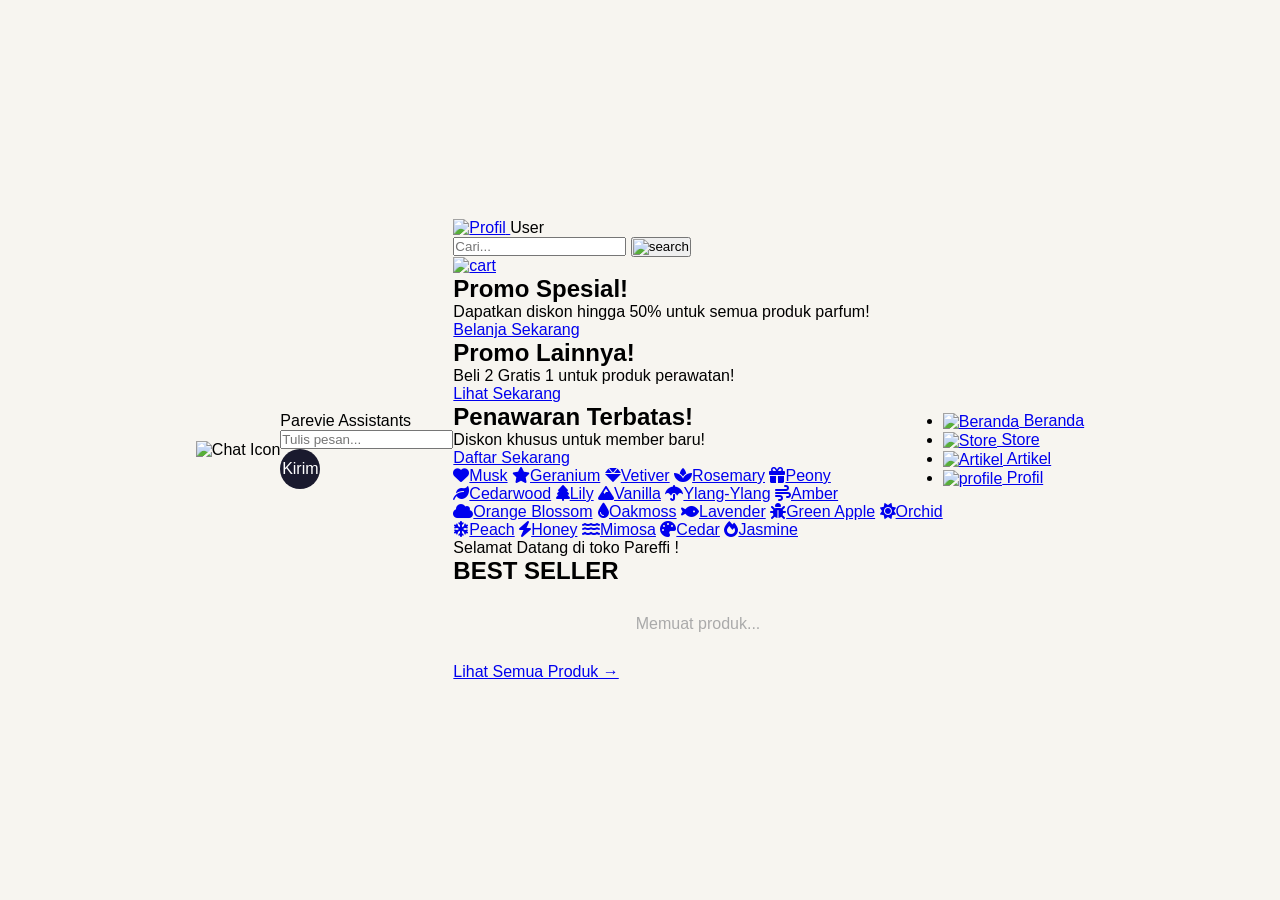
==== commit bb13a5ea: "Update index.html" ====
--- a/index.html
+++ b/index.html
@@ -4,8 +4,8 @@
   <meta charset="UTF-8">
   <meta name="viewport" content="width=device-width, initial-scale=1.0">
   <title>Pareffi Store</title>
-  <link rel="stylesheet" href="./assets/Css/index.css">
-  <link rel="stylesheet" href="./Css/El.css">
+  <link rel="stylesheet" href="./assets/css/index.css">
+  <link rel="stylesheet" href="./css/El.css">
   <link rel="stylesheet" href="https://cdnjs.cloudflare.com/ajax/libs/font-awesome/6.0.0/css/all.min.css"
     integrity="sha512-9usAa10IRO0HhonpyAIVpjrylPvoDwiPUiKdWk5t3PyolY1cOd4DSE0Ga+ri4AuTroPR5aQvXU9xC6qOPnzFeg=="
     crossorigin="anonymous" referrerpolicy="no-referrer" />
@@ -38,7 +38,7 @@
         <!-- Profil -->
         <div class="profile-icon" id="profileIconContainer">
           <a href="https://ik.imagekit.io/bn7fafwae/icon/avatar.png">
-            <img id="profileImageHeader" src="./img/avatar.png" alt="Profil">
+            <img id="profileImageHeader" src="https://ik.imagekit.io/bn7fafwae/icon/avatar.png" alt="Profil">
           </a>
           <span id="usernameDisplay">User</span>
         </div>
@@ -53,7 +53,7 @@
 
         <!--  -->
         <div class="-icon">
-          <a href="./.html">
+          <a href="./cart.html">
             <img src="https://ik.imagekit.io/bn7fafwae/icon/cart.png" alt="cart" width="35" height="35">
             <span id="-count"></span>
           </a>
@@ -207,7 +207,7 @@
     } from "https://www.gstatic.com/firebasejs/10.12.0/firebase-firestore.js";
 
     const firebaseConfig = {
-      apiKey: "AIzaSyAIyMWMz4HXgBF3v9MkajbRgh05vXR1Wrg",
+      apiKey: "AIzaSy.......",
       authDomain: "pareffi-store.firebaseapp.com",
       projectId: "pareffi-store",
       storageBucket: "pareffi-store.firebasestorage.app",
@@ -250,7 +250,7 @@
       } else {
         // Belum login — tampilkan default
         document.getElementById('usernameDisplay').textContent = 'Login';
-        document.getElementById('profileImageHeader').src = './img/avatar.png';
+        document.getElementById('profileImageHeader').src ='https://ik.imagekit.io/bn7fafwae/icon/avatar.png';
         updateCount();
       }
     });
@@ -317,8 +317,8 @@
       products.forEach(p => {
         const image = Array.isArray(p.images) ? p.images[0] : (p.image || '');
         const genderIcon = p.gender === 'male'
-          ? `<img src="./img/man.png" alt="Male" class="cosmetic-icon" style="width:24px;height:24px;">`
-          : `<img src="./img/woman.png" alt="Female" class="cosmetic-icon" style="width:24px;height:24px;">`;
+          ? `<img src="https://ik.imagekit.io/bn7fafwae/icon/man.png" alt="Male" class="cosmetic-icon" style="width:24px;height:24px;">`
+          : `<img src="https://ik.imagekit.io/bn7fafwae/icon/woman.png" alt="Female" class="cosmetic-icon" style="width:24px;height:24px;">`;
 
         const item = document.createElement('div');
         item.className = 'product-item';
--- a/css/El.css
+++ b/css/El.css
@@ -0,0 +1,270 @@
+/* =============================================
+   PAREFFI — El.css (Elara Chat)
+   ============================================= */
+
+:root {
+  --primary: #1a1a2e;
+  --accent: #c9a84c;
+  --accent-light: #e8d5a3;
+  --bg: #f7f5f0;
+  --white: #ffffff;
+  --text: #2c2c2c;
+  --text-light: #888888;
+  --border: #e0ddd6;
+  --radius: 16px;
+  --user-bubble: #1a1a2e;
+  --elara-bubble: #ffffff;
+}
+
+* { margin: 0; padding: 0; box-sizing: border-box; }
+
+body {
+  font-family: 'Segoe UI', Arial, sans-serif;
+  background: var(--bg);
+  height: 100vh;
+  display: flex;
+  align-items: center;
+  justify-content: center;
+}
+
+/* =============================================
+   CHAT CONTAINER
+   ============================================= */
+.chat-container {
+  width: 100%;
+  max-width: 480px;
+  height: 100vh;
+  background: var(--bg);
+  display: flex;
+  flex-direction: column;
+  position: relative;
+}
+
+/* =============================================
+   HEADER
+   ============================================= */
+.chat-header {
+  background: var(--primary);
+  padding: 12px 16px;
+  display: flex;
+  align-items: center;
+  justify-content: space-between;
+  box-shadow: 0 2px 8px rgba(0,0,0,0.2);
+  flex-shrink: 0;
+}
+
+.header-left {
+  display: flex;
+  align-items: center;
+  gap: 10px;
+}
+
+.back-btn {
+  color: rgba(255,255,255,0.8);
+  font-size: 20px;
+  text-decoration: none;
+  padding: 4px;
+  transition: color 0.2s;
+}
+.back-btn:hover { color: var(--accent); }
+
+.elara-avatar {
+  width: 36px;
+  height: 36px;
+  border-radius: 50%;
+  background: linear-gradient(135deg, var(--accent), var(--accent-light));
+  display: flex;
+  align-items: center;
+  justify-content: center;
+  font-size: 16px;
+  color: var(--primary);
+  font-weight: 700;
+  flex-shrink: 0;
+}
+
+.elara-info {
+  display: flex;
+  flex-direction: column;
+}
+
+.elara-name {
+  font-size: 14px;
+  font-weight: 700;
+  color: var(--white);
+  letter-spacing: 0.5px;
+}
+
+.elara-status {
+  font-size: 11px;
+  color: var(--accent-light);
+}
+
+.clear-btn {
+  background: rgba(255,255,255,0.1);
+  border: none;
+  border-radius: 8px;
+  padding: 6px 10px;
+  cursor: pointer;
+  font-size: 16px;
+  transition: background 0.2s;
+}
+.clear-btn:hover { background: rgba(255,255,255,0.2); }
+
+/* =============================================
+   CHAT BOX
+   ============================================= */
+.chat-box {
+  flex: 1;
+  overflow-y: auto;
+  padding: 16px 12px;
+  display: flex;
+  flex-direction: column;
+  gap: 12px;
+  scroll-behavior: smooth;
+}
+
+.chat-box::-webkit-scrollbar { width: 4px; }
+.chat-box::-webkit-scrollbar-track { background: transparent; }
+.chat-box::-webkit-scrollbar-thumb { background: var(--border); border-radius: 4px; }
+
+/* =============================================
+   PESAN
+   ============================================= */
+.message {
+  display: flex;
+  flex-direction: column;
+  max-width: 80%;
+}
+
+.user-msg {
+  align-self: flex-end;
+  align-items: flex-end;
+}
+
+.elara-msg {
+  align-self: flex-start;
+  align-items: flex-start;
+}
+
+/* Bubble */
+.bubble {
+  padding: 11px 14px;
+  border-radius: 16px;
+  font-size: 13px;
+  line-height: 1.6;
+  word-break: break-word;
+}
+
+.user-msg .bubble {
+  background: var(--user-bubble);
+  color: var(--white);
+  border-bottom-right-radius: 4px;
+}
+
+.elara-msg .bubble {
+  background: var(--elara-bubble);
+  color: var(--text);
+  border-bottom-left-radius: 4px;
+  border: 1px solid var(--border);
+  box-shadow: 0 1px 4px rgba(0,0,0,0.06);
+}
+
+/* Waktu pesan */
+.msg-time {
+  font-size: 10px;
+  color: var(--text-light);
+  margin-top: 3px;
+  padding: 0 4px;
+}
+
+/* =============================================
+   TYPING INDICATOR
+   ============================================= */
+.bubble.typing {
+  display: flex;
+  align-items: center;
+  gap: 5px;
+  padding: 14px 18px;
+}
+
+.bubble.typing span {
+  width: 7px;
+  height: 7px;
+  border-radius: 50%;
+  background: var(--accent);
+  animation: typingBounce 1.2s infinite ease-in-out;
+}
+
+.bubble.typing span:nth-child(1) { animation-delay: 0s; }
+.bubble.typing span:nth-child(2) { animation-delay: 0.2s; }
+.bubble.typing span:nth-child(3) { animation-delay: 0.4s; }
+
+@keyframes typingBounce {
+  0%, 60%, 100% { transform: translateY(0); opacity: 0.4; }
+  30%            { transform: translateY(-6px); opacity: 1; }
+}
+
+/* =============================================
+   INPUT AREA
+   ============================================= */
+.chat-input-area {
+  display: flex;
+  align-items: flex-end;
+  gap: 8px;
+  padding: 12px 14px;
+  background: var(--white);
+  border-top: 1px solid var(--border);
+  flex-shrink: 0;
+}
+
+#userInput {
+  flex: 1;
+  padding: 10px 14px;
+  border: 1.5px solid var(--border);
+  border-radius: 20px;
+  font-size: 13px;
+  font-family: inherit;
+  outline: none;
+  resize: none;
+  line-height: 1.5;
+  max-height: 120px;
+  overflow-y: auto;
+  transition: border-color 0.2s;
+  background: var(--bg);
+  color: var(--text);
+}
+
+#userInput:focus {
+  border-color: var(--accent);
+  background: var(--white);
+}
+
+#userInput::placeholder { color: var(--text-light); }
+
+#sendBtn {
+  width: 40px;
+  height: 40px;
+  border-radius: 50%;
+  background: var(--primary);
+  color: var(--white);
+  border: none;
+  font-size: 16px;
+  cursor: pointer;
+  display: flex;
+  align-items: center;
+  justify-content: center;
+  flex-shrink: 0;
+  transition: background 0.2s, transform 0.1s;
+}
+
+#sendBtn:hover { background: var(--accent); color: var(--primary); }
+#sendBtn:active { transform: scale(0.92); }
+#sendBtn:disabled { background: var(--border); color: var(--text-light); cursor: not-allowed; }
+
+/* =============================================
+   RESPONSIVE
+   ============================================= */
+@media (max-width: 360px) {
+  .bubble { font-size: 12px; padding: 10px 12px; }
+  .message { max-width: 88%; }
+}
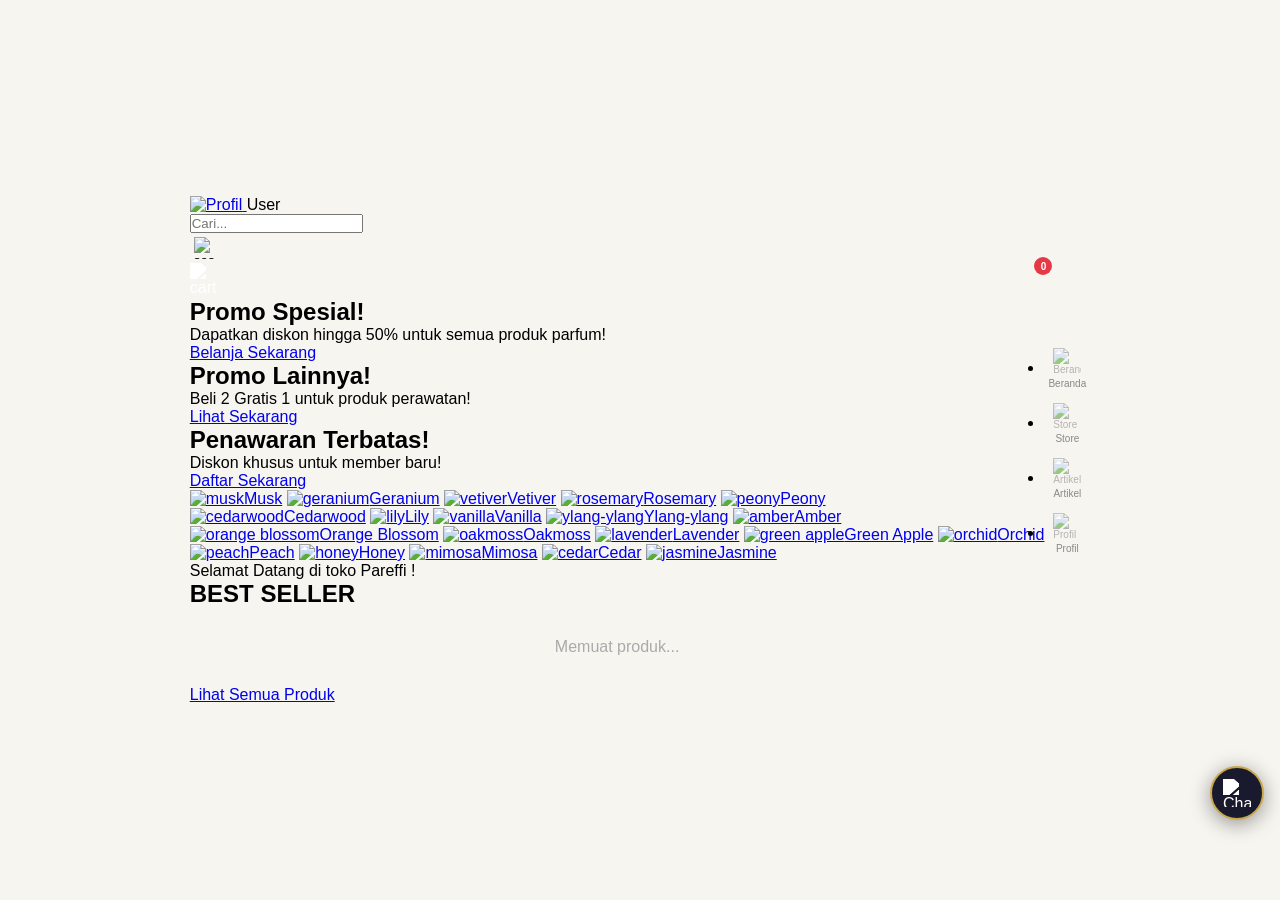
==== commit 2547961b: "Update index.html" ====
--- a/index.html
+++ b/index.html
@@ -9,12 +9,206 @@
   <link rel="stylesheet" href="https://cdnjs.cloudflare.com/ajax/libs/font-awesome/6.0.0/css/all.min.css"
     integrity="sha512-9usAa10IRO0HhonpyAIVpjrylPvoDwiPUiKdWk5t3PyolY1cOd4DSE0Ga+ri4AuTroPR5aQvXU9xC6qOPnzFeg=="
     crossorigin="anonymous" referrerpolicy="no-referrer" />
+  <style>
+    /* FIX 1: Chat button z-index - tidak tertutup */
+    #chatButton {
+      position: fixed !important;
+      bottom: 80px !important;
+      right: 16px !important;
+      z-index: 99999 !important;
+      cursor: pointer;
+      background: #1a1a2e;
+      border-radius: 50%;
+      width: 54px;
+      height: 54px;
+      display: flex !important;
+      align-items: center;
+      justify-content: center;
+      box-shadow: 0 4px 20px rgba(0,0,0,0.4);
+      border: 2px solid #c9a84c;
+    }
+    #chatButton img {
+      width: 28px !important;
+      height: 28px !important;
+      display: block !important;
+      filter: brightness(0) invert(1);
+    }
+    /* FIX 2: Cart icon - tidak ada kotak putih */
+    .cart-icon { position: relative; flex-shrink: 0; }
+    .cart-icon a { display: flex; align-items: center; text-decoration: none; position: relative; }
+    .cart-icon img { filter: brightness(0) invert(1); display: block !important; }
+    #cart-count {
+      position: absolute; top: -6px; right: -8px;
+      background: #e63946; color: white; font-size: 10px; font-weight: 700;
+      min-width: 18px; height: 18px; border-radius: 50%;
+      display: flex; align-items: center; justify-content: center; padding: 0 3px;
+    }
+    /* FIX 3: Modal detail produk */
+    #productModal {
+      display: none; position: fixed; inset: 0;
+      background: rgba(0,0,0,0.65); z-index: 9998;
+      align-items: flex-end; justify-content: center;
+    }
+    #productModal.show { display: flex; }
+    .modal-sheet {
+      background: white; border-radius: 20px 20px 0 0;
+      width: 100%; max-width: 480px; max-height: 88vh;
+      display: flex; flex-direction: column;
+      animation: slideUp 0.3s ease;
+    }
+    @keyframes slideUp { from { transform: translateY(100%); } to { transform: translateY(0); } }
+    .modal-topbar {
+      display: flex; align-items: center; justify-content: space-between;
+      padding: 14px 20px; border-bottom: 1px solid #f0ede8; flex-shrink: 0;
+    }
+    .modal-topbar-title { font-size: 12px; font-weight: 700; color: #888; letter-spacing: 1.5px; text-transform: uppercase; }
+    .modal-close-btn {
+      background: #f7f5f0; border: 1px solid #e0ddd6; width: 32px; height: 32px;
+      border-radius: 50%; font-size: 14px; cursor: pointer; color: #555;
+      display: flex; align-items: center; justify-content: center; line-height: 1;
+    }
+    #modalBody { overflow-y: auto; padding: 0 20px 32px; }
+    .modal-img { width: 100%; aspect-ratio: 1; object-fit: cover; border-radius: 14px; margin: 16px 0 12px; }
+    .modal-name { font-size: 20px; font-weight: 700; color: #1a1a2e; margin-bottom: 4px; }
+    .modal-price { font-size: 22px; font-weight: 700; color: #c9a84c; margin-bottom: 6px; }
+    .modal-stars { color: #c9a84c; margin-bottom: 14px; }
+    .modal-grid { display: grid; grid-template-columns: 1fr 1fr; gap: 8px; margin-bottom: 16px; }
+    .modal-badge { padding: 10px 12px; border-radius: 12px; }
+    .badge-label { font-size: 10px; font-weight: 700; text-transform: uppercase; letter-spacing: 0.8px; margin-bottom: 3px; }
+    .badge-val { font-size: 14px; font-weight: 600; color: #1a1a2e; display: flex; align-items: center; gap: 5px; }
+    .badge-val img { width: 18px; height: 18px; object-fit: contain; }
+    .modal-desc-title {
+      font-size: 12px; font-weight: 700; color: #888; text-transform: uppercase;
+      letter-spacing: 1.5px; border-bottom: 2px solid #c9a84c;
+      display: inline-block; padding-bottom: 4px; margin-bottom: 10px;
+    }
+    .modal-desc-text { font-size: 14px; color: #444; line-height: 1.7; margin-bottom: 20px; }
+    .modal-add-btn {
+      width: 100%; padding: 15px; background: #1a1a2e; color: white;
+      border: none; border-radius: 14px; font-size: 15px; font-weight: 700;
+      cursor: pointer; font-family: inherit; transition: background 0.2s;
+    }
+    .modal-add-btn:hover { background: #c9a84c; color: #1a1a2e; }
+    /* FIX chatPopup - override El.css dengan !important */
+    #chatPopup {
+      visibility: hidden !important;
+      opacity: 0 !important;
+      pointer-events: none !important;
+      position: fixed !important;
+      bottom: 148px !important;
+      right: 12px !important;
+      width: 280px !important;
+      background: white !important;
+      border-radius: 12px !important;
+      box-shadow: 0 4px 20px rgba(0,0,0,0.2) !important;
+      border: 1px solid #e0ddd6 !important;
+      z-index: 99998 !important;
+      overflow: hidden !important;
+      display: block !important;
+    }
+    #chatPopup.open {
+      visibility: visible !important;
+      opacity: 1 !important;
+      pointer-events: auto !important;
+    }
+    #chatHeader {
+      background: #1a1a2e;
+      color: white;
+      padding: 10px 14px;
+      font-size: 13px;
+      font-weight: 700;
+      border-bottom: 2px solid #c9a84c;
+    }
+    #chatMessages {
+      min-height: 120px;
+      max-height: 200px;
+      overflow-y: auto;
+      padding: 10px;
+      font-size: 12px;
+    }
+    #chatInputContainer {
+      display: flex;
+      padding: 8px;
+      gap: 6px;
+      border-top: 1px solid #eee;
+    }
+    #chatInput {
+      flex: 1;
+      padding: 6px 10px;
+      border: 1px solid #ddd;
+      border-radius: 16px;
+      font-size: 12px;
+      outline: none;
+    }
+    #sendBtn {
+      padding: 6px 12px;
+      background: #1a1a2e;
+      color: white;
+      border: none;
+      border-radius: 16px;
+      font-size: 12px;
+      cursor: pointer;
+    }
+
+    /* FIX: Gender badge pojok kanan atas card */
+    .product-item { position: relative; overflow: visible; }
+    .gender-badge-card {
+      position: absolute;
+      top: 8px;
+      right: 8px;
+      z-index: 3;
+      width: 26px;
+      height: 26px;
+      background: white;
+      border-radius: 50%;
+      box-shadow: 0 2px 6px rgba(0,0,0,0.15);
+      display: flex;
+      align-items: center;
+      justify-content: center;
+      padding: 3px;
+    }
+    .gender-badge-card img {
+      width: 18px !important;
+      height: 18px !important;
+      object-fit: contain;
+      display: block !important;
+    }
+
+    /* Toast */
+    #_toast {
+      position: fixed; bottom: 80px; left: 50%; transform: translateX(-50%);
+      background: #1a1a2e; color: white; padding: 10px 24px; border-radius: 20px;
+      font-size: 13px; display: none; z-index: 99999; white-space: nowrap;
+    }
+    /* Footer fix - tidak menumpuk */
+    .footer-menu ul li a {
+      display: flex; flex-direction: column; align-items: center;
+      text-decoration: none; color: #888; font-size: 10px; padding: 8px 4px 6px; gap: 3px;
+    }
+    .footer-menu ul li a img { opacity: 0.6; display: block !important; vertical-align: unset !important; }
+    .footer-menu ul li a span { display: block; }
+    .footer-menu ul li a:hover img { opacity: 1; }
+  </style>
 </head>
 <body>
 
-  <!-- Tombol Chat -->
-  <div id="chatButton" style="cursor:pointer;">
-    <img src="https://ik.imagekit.io/bn7fafwae/icon/chat.png" alt="Chat Icon" width="40" height="40" draggable="false">
+  <div id="_toast"></div>
+
+  <!-- FIX 3: Modal detail produk - close button rapi di topbar -->
+  <div id="productModal" onclick="if(event.target===this)this.classList.remove('show')">
+    <div class="modal-sheet">
+      <div class="modal-topbar">
+        <span class="modal-topbar-title">Detail Produk</span>
+        <button class="modal-close-btn"
+          onclick="document.getElementById('productModal').classList.remove('show')">X</button>
+      </div>
+      <div id="modalBody"></div>
+    </div>
+  </div>
+
+  <!-- FIX 1: Chat button - z-index 99999, tidak tertutup -->
+  <div id="chatButton">
+    <img src="https://ik.imagekit.io/bn7fafwae/icon/chat.png" alt="Chat Icon" draggable="false">
   </div>
 
   <!-- Popup Chat -->
@@ -30,42 +224,32 @@
   <script src="./js/elara.js"></script>
 
   <div class="page-container">
-
-    <!-- HEADER -->
     <header class="sticky-header">
       <div class="header-container">
-
-        <!-- Profil -->
         <div class="profile-icon" id="profileIconContainer">
-          <a href="https://ik.imagekit.io/bn7fafwae/icon/avatar.png">
+          <a href="./profil.html">
             <img id="profileImageHeader" src="https://ik.imagekit.io/bn7fafwae/icon/avatar.png" alt="Profil">
           </a>
           <span id="usernameDisplay">User</span>
         </div>
-
-        <!-- Search -->
         <div class="search-bar">
           <input type="text" placeholder="Cari..." id="searchInput">
-          <button type="submit" id="searchButton">
-            <img src="https://ik.imagekit.io/bn7fafwae/icon/search.png" alt="search" width="24" height="24">
+          <button type="submit" id="searchButton" style="background:transparent;border:none;cursor:pointer;display:flex;align-items:center;padding:4px;flex-shrink:0;">
+            <img src="https://ik.imagekit.io/bn7fafwae/icon/search.png" alt="search" width="22" height="22" style="display:block !important;filter:none !important;opacity:1 !important;visibility:visible !important;">
           </button>
         </div>
-
-        <!--  -->
-        <div class="-icon">
+        <!-- FIX 2: Cart - class cart-icon, id cart-count -->
+        <div class="cart-icon">
           <a href="./cart.html">
             <img src="https://ik.imagekit.io/bn7fafwae/icon/cart.png" alt="cart" width="35" height="35">
-            <span id="-count"></span>
+            <span id="cart-count">0</span>
           </a>
         </div>
-
       </div>
     </header>
 
     <div class="content">
       <div class="sticky-elements">
-
-        <!-- Banner Promo -->
         <div class="ad-banner-container" id="adBannerContainer">
           <div class="ad-banner">
             <h2>Promo Spesial!</h2>
@@ -83,131 +267,82 @@
             <a href="register.html" class="button">Daftar Sekarang</a>
           </div>
         </div>
-
-        <!-- Ikon Aroma -->
         <div class="cosmetic-icon-outer-container">
           <div class="cosmetic-icon-set">
             <div class="cosmetic-icon-container">
-              <a href="store.html?aroma=musk" class="cosmetic-icon-item"><i class="fas fa-heart"></i><span>Musk</span></a>
-              <a href="store.html?aroma=geranium" class="cosmetic-icon-item"><i class="fas fa-star"></i><span>Geranium</span></a>
-              <a href="store.html?aroma=vetiver" class="cosmetic-icon-item"><i class="fas fa-gem"></i><span>Vetiver</span></a>
-              <a href="store.html?aroma=rosemary" class="cosmetic-icon-item"><i class="fas fa-spa"></i><span>Rosemary</span></a>
-              <a href="store.html?aroma=peony" class="cosmetic-icon-item"><i class="fas fa-gift"></i><span>Peony</span></a>
+              <a href="store.html?aroma=musk" class="cosmetic-icon-item"><img src="https://ik.imagekit.io/bn7fafwae/icon/musk.png" alt="musk"><span>Musk</span></a>
+              <a href="store.html?aroma=geranium" class="cosmetic-icon-item"><img src="https://ik.imagekit.io/bn7fafwae/icon/geranium.png" alt="geranium"><span>Geranium</span></a>
+              <a href="store.html?aroma=vetiver" class="cosmetic-icon-item"><img src="https://ik.imagekit.io/bn7fafwae/icon/vetiver.png" alt="vetiver"><span>Vetiver</span></a>
+              <a href="store.html?aroma=rosemary" class="cosmetic-icon-item"><img src="https://ik.imagekit.io/bn7fafwae/icon/rosemary.png" alt="rosemary"><span>Rosemary</span></a>
+              <a href="store.html?aroma=peony" class="cosmetic-icon-item"><img src="https://ik.imagekit.io/bn7fafwae/icon/peony.png" alt="peony"><span>Peony</span></a>
             </div>
             <div class="cosmetic-icon-container">
-              <a href="store.html?aroma=cedarwood" class="cosmetic-icon-item"><i class="fas fa-leaf"></i><span>Cedarwood</span></a>
-              <a href="store.html?aroma=lily" class="cosmetic-icon-item"><i class="fas fa-tree"></i><span>Lily</span></a>
-              <a href="store.html?aroma=vanilla" class="cosmetic-icon-item"><i class="fas fa-mountain"></i><span>Vanilla</span></a>
-              <a href="store.html?aroma=ylang" class="cosmetic-icon-item"><i class="fas fa-umbrella"></i><span>Ylang-Ylang</span></a>
-              <a href="store.html?aroma=amber" class="cosmetic-icon-item"><i class="fas fa-wind"></i><span>Amber</span></a>
+              <a href="store.html?aroma=cedarwood" class="cosmetic-icon-item"><img src="https://ik.imagekit.io/bn7fafwae/icon/cedarwood.png" alt="cedarwood"><span>Cedarwood</span></a>
+              <a href="store.html?aroma=lily" class="cosmetic-icon-item"><img src="https://ik.imagekit.io/bn7fafwae/icon/lily.png" alt="lily"><span>Lily</span></a>
+              <a href="store.html?aroma=vanilla" class="cosmetic-icon-item"><img src="https://ik.imagekit.io/bn7fafwae/icon/vanilla.png" alt="vanilla"><span>Vanilla</span></a>
+              <a href="store.html?aroma=ylang" class="cosmetic-icon-item"><img src="https://ik.imagekit.io/bn7fafwae/icon/ylang-ylang.png" alt="ylang-ylang"><span>Ylang-ylang</span></a>
+              <a href="store.html?aroma=amber" class="cosmetic-icon-item"><img src="https://ik.imagekit.io/bn7fafwae/icon/amber.png" alt="amber"><span>Amber</span></a>
             </div>
           </div>
           <div class="cosmetic-icon-set">
             <div class="cosmetic-icon-container">
-              <a href="store.html?aroma=orange" class="cosmetic-icon-item"><i class="fas fa-cloud"></i><span>Orange Blossom</span></a>
-              <a href="store.html?aroma=oakmoss" class="cosmetic-icon-item"><i class="fas fa-tint"></i><span>Oakmoss</span></a>
-              <a href="store.html?aroma=lavender" class="cosmetic-icon-item"><i class="fas fa-fish"></i><span>Lavender</span></a>
-              <a href="store.html?aroma=apple" class="cosmetic-icon-item"><i class="fas fa-bug"></i><span>Green Apple</span></a>
-              <a href="store.html?aroma=orchid" class="cosmetic-icon-item"><i class="fas fa-sun"></i><span>Orchid</span></a>
+              <a href="store.html?aroma=orange blossom" class="cosmetic-icon-item"><img src="https://ik.imagekit.io/bn7fafwae/icon/orange blossom.png" alt="orange blossom">Orange Blossom</span></a>
+              <a href="store.html?aroma=oakmoss" class="cosmetic-icon-item"><img src="https://ik.imagekit.io/bn7fafwae/icon/oakmoss.png" alt="oakmoss">Oakmoss</span></a>
+              <a href="store.html?aroma=lavender" class="cosmetic-icon-item"><img src="https://ik.imagekit.io/bn7fafwae/icon/lavender.png" alt="lavender">Lavender</span></a>
+              <a href="store.html?aroma=apple" class="cosmetic-icon-item"><img src="https://ik.imagekit.io/bn7fafwae/icon/green apple.png" alt="green apple">Green Apple</span></a>
+              <a href="store.html?aroma=orchid" class="cosmetic-icon-item"><img src="https://ik.imagekit.io/bn7fafwae/icon/orchid.png" alt="orchid">Orchid</span></a>
             </div>
             <div class="cosmetic-icon-container">
-              <a href="store.html?aroma=peach" class="cosmetic-icon-item"><i class="fas fa-snowflake"></i><span>Peach</span></a>
-              <a href="store.html?aroma=honey" class="cosmetic-icon-item"><i class="fas fa-bolt"></i><span>Honey</span></a>
-              <a href="store.html?aroma=mimosa" class="cosmetic-icon-item"><i class="fas fa-water"></i><span>Mimosa</span></a>
-              <a href="store.html?aroma=cedar" class="cosmetic-icon-item"><i class="fas fa-palette"></i><span>Cedar</span></a>
-              <a href="store.html?aroma=jasmine" class="cosmetic-icon-item"><i class="fas fa-fire"></i><span>Jasmine</span></a>
+               <a href="store.html?aroma=peach" class="cosmetic-icon-item"><img src="https://ik.imagekit.io/bn7fafwae/icon/peach.png" alt="peach">Peach</span></a>
+              <a href="store.html?aroma=honey" class="cosmetic-icon-item"><img src="https://ik.imagekit.io/bn7fafwae/icon/honey.png" alt="honey">Honey</span></a>
+              <a href="store.html?aroma=mimosa" class="cosmetic-icon-item"><img src="https://ik.imagekit.io/bn7fafwae/icon/mimosa.png" alt="mimosa">Mimosa</span></a>
+              <a href="store.html?aroma=cedar" class="cosmetic-icon-item"><img src="https://ik.imagekit.io/bn7fafwae/icon/cedar.png" alt="cedar">Cedar</span></a>
+              <a href="store.html?aroma=jasmine" class="cosmetic-icon-item"><img src="https://ik.imagekit.io/bn7fafwae/icon/jasmine.png" alt="jasmine">Jasmine</span></a>
             </div>
           </div>
         </div>
-
       </div>
 
-      <!-- Marquee -->
-      <div class="marquee">
-        <span>Selamat Datang di toko Pareffi !</span>
-      </div>
-
-      <!-- Best Seller -->
+      <div class="marquee"><span>Selamat Datang di toko Pareffi !</span></div>
+
       <div class="product-wrapper">
         <h2 class="product-container-title">BEST SELLER</h2>
         <div class="product-container" id="productContainer">
-          <!-- Loading state -->
-          <p style="text-align:center;padding:30px;color:#aaa;width:100%;">
-            Memuat produk...
-          </p>
+          <p style="text-align:center;padding:30px;color:#aaa;width:100%;">Memuat produk...</p>
         </div>
       </div>
 
-      <!-- Tombol ke Store -->
       <div id="nextButton">
-        <a href="./store.html">Lihat Semua Produk →</a>
+        <a href="./store.html">Lihat Semua Produk</a>
       </div>
-
     </div>
   </div>
 
-  <!-- Footer -->
+  <!-- Footer - pakai imagekit seperti aslinya, fix vertical-align -->
   <footer class="sticky-footer">
     <div class="footer-container">
       <nav class="footer-menu">
         <ul>
-          <li>
-            <a href="index.html">
-              <img src="https://ik.imagekit.io/bn7fafwae/icon/home.png" alt="Beranda" width="40" style="vertical-align:middle;">
-              Beranda
-            </a>
-          </li>
-          <li>
-            <a href="store.html">
-              <img src="https://ik.imagekit.io/bn7fafwae/icon/store.png" alt="Store" width="40" style="vertical-align:middle;">
-              Store
-            </a>
-          </li>
-          <li>
-            <a href="articles.html">
-              <img src="https://ik.imagekit.io/bn7fafwae/icon/article.png" alt="Artikel" width="40" style="vertical-align:middle;">
-              Artikel
-            </a>
-          </li>
-          <li>
-            <a href="./profil.html">
-              <img src="https://ik.imagekit.io/bn7fafwae/icon/profil.png" alt="profile" width="40" style="vertical-align:middle;">
-              Profil
-            </a>
-          </li>
+          <li><a href="index.html"><img src="https://ik.imagekit.io/bn7fafwae/icon/home.png" alt="Beranda" width="28"><span>Beranda</span></a></li>
+          <li><a href="store.html"><img src="https://ik.imagekit.io/bn7fafwae/icon/store.png" alt="Store" width="28"><span>Store</span></a></li>
+          <li><a href="article.html"><img src="https://ik.imagekit.io/bn7fafwae/icon/article.png" alt="Artikel" width="28"><span>Artikel</span></a></li>
+          <li><a href="./profil.html"><img src="https://ik.imagekit.io/bn7fafwae/icon/profil.png" alt="Profil" width="28"><span>Profil</span></a></li>
         </ul>
       </nav>
     </div>
   </footer>
 
-  <!-- Service Worker -->
   <script>
-    if ("serviceWorker" in navigator) {
-      navigator.serviceWorker.register("service_worker.js");
-    }
+    if ("serviceWorker" in navigator) { navigator.serviceWorker.register("service_worker.js"); }
   </script>
 
-  <!-- FIREBASE -->
   <script type="module">
     import { initializeApp } from "https://www.gstatic.com/firebasejs/10.12.0/firebase-app.js";
-    import {
-      getAuth,
-      onAuthStateChanged
-    } from "https://www.gstatic.com/firebasejs/10.12.0/firebase-auth.js";
-    import {
-      getFirestore,
-      collection,
-      query,
-      where,
-      getDocs,
-      doc,
-      getDoc,
-      setDoc,
-      serverTimestamp
-    } from "https://www.gstatic.com/firebasejs/10.12.0/firebase-firestore.js";
+    import { getAuth, onAuthStateChanged } from "https://www.gstatic.com/firebasejs/10.12.0/firebase-auth.js";
+    import { getFirestore, collection, query, where, getDocs, doc, getDoc, setDoc, serverTimestamp } from "https://www.gstatic.com/firebasejs/10.12.0/firebase-firestore.js";
 
     const firebaseConfig = {
-      apiKey: "AIzaSy.......",
+      apiKey: "AIza...",
       authDomain: "pareffi-store.firebaseapp.com",
       projectId: "pareffi-store",
       storageBucket: "pareffi-store.firebasestorage.app",
@@ -215,265 +350,203 @@
       appId: "1:673404128533:web:325b2f82825e8c4697ed1c"
     };
 
-    const app  = initializeApp(firebaseConfig);
+    const app = initializeApp(firebaseConfig);
     const auth = getAuth(app);
-    const db   = getFirestore(app);
-
+    const db = getFirestore(app);
     let currentUser = null;
-    let         = JSON.parse(localStorage.getItem('') || '[]');
-
-    // ==============================
-    // CEK AUTH — tampilkan nama & avatar
-    // ==============================
+    let cart = JSON.parse(localStorage.getItem('cart') || '[]');
+    let allProducts = [];
+
     onAuthStateChanged(auth, async (user) => {
       if (user) {
         currentUser = user;
-
-        // Load data user dari Firestore
         try {
-          const docSnap = await getDoc(doc(db, "users", user.uid));
-          if (docSnap.exists()) {
-            const data = docSnap.data();
-            document.getElementById('usernameDisplay').textContent =
-              data.nama || user.displayName || 'User';
-            if (data.photoURL) {
-              document.getElementById('profileImageHeader').src = data.photoURL;
-            }
+          const snap = await getDoc(doc(db, "users", user.uid));
+          if (snap.exists()) {
+            const d = snap.data();
+            document.getElementById('usernameDisplay').textContent = d.nama || user.displayName || 'User';
+            if (d.photoURL) document.getElementById('profileImageHeader').src = d.photoURL;
           }
-        } catch (err) {
-          console.error('Gagal load user:', err);
-        }
-
-        // Load  dari Firestore
-        await loadFromFirestore(user.uid);
-
+        } catch(e) {}
+        try {
+          const cSnap = await getDoc(doc(db, "carts", user.uid));
+          if (cSnap.exists()) { cart = cSnap.data().items || []; localStorage.setItem('cart', JSON.stringify(cart)); }
+        } catch(e) {}
       } else {
-        // Belum login — tampilkan default
         document.getElementById('usernameDisplay').textContent = 'Login';
-        document.getElementById('profileImageHeader').src ='https://ik.imagekit.io/bn7fafwae/icon/avatar.png';
-        updateCount();
       }
+      updateCartCount();
     });
 
-    // ==============================
-    // LOAD  DARI FIRESTORE
-    // ==============================
-    async function loadFromFirestore(uid) {
-      try {
-        const docSnap = await getDoc(doc(db, "s", uid));
-        if (docSnap.exists()) {
-           = docSnap.data().items || [];
-          localStorage.setItem('', JSON.stringify());
-        }
-      } catch (err) {
-         = JSON.parse(localStorage.getItem('') || '[]');
-      }
-      updateCount();
-    }
-
-    function updateCount() {
-      const total = .reduce((sum, item) => sum + item.quantity, 0);
-      const el = document.getElementById('-count');
-      if (el) el.textContent = total;
-    }
-
-    // ==============================
-    // LOAD BEST SELLER DARI FIRESTORE
-    // ==============================
+    function updateCartCount() {
+      const el = document.getElementById('cart-count');
+      if (el) el.textContent = cart.reduce((s, i) => s + i.quantity, 0);
+    }
+
     async function loadBestSellers() {
       const container = document.getElementById('productContainer');
-
       try {
-        const q        = query(collection(db, "products"), where("bestSeller", "==", true));
-        const snapshot = await getDocs(q);
-
-        if (snapshot.empty) {
-          // Fallback: ambil 6 produk pertama jika tidak ada bestSeller
-          const allSnap = await getDocs(collection(db, "products"));
-          const allProducts = [];
-          allSnap.forEach(d => allProducts.push({ id: d.id, ...d.data() }));
-          renderProducts(allProducts.slice(0, 6), container);
-          return;
-        }
-
-        const products = [];
-        snapshot.forEach(d => products.push({ id: d.id, ...d.data() }));
-        renderProducts(products, container);
-
-      } catch (err) {
+        let snap = await getDocs(query(collection(db, "products"), where("bestSeller", "==", true)));
+        if (snap.empty) snap = await getDocs(collection(db, "products"));
+        allProducts = [];
+        snap.forEach(d => allProducts.push({ id: d.id, ...d.data() }));
+        renderProducts(allProducts, container);
+      } catch(e) {
         container.innerHTML = '<p style="text-align:center;color:#aaa;padding:30px;">Gagal memuat produk.</p>';
-        console.error('Error load best seller:', err);
       }
     }
 
     function renderProducts(products, container) {
       container.innerHTML = '';
-
-      if (products.length === 0) {
-        container.innerHTML = '<p style="text-align:center;color:#aaa;padding:30px;">Belum ada produk.</p>';
-        return;
-      }
-
+      if (!products.length) { container.innerHTML = '<p style="text-align:center;color:#aaa;padding:30px;">Belum ada produk.</p>'; return; }
       products.forEach(p => {
-        const image = Array.isArray(p.images) ? p.images[0] : (p.image || '');
-        const genderIcon = p.gender === 'male'
-          ? `<img src="https://ik.imagekit.io/bn7fafwae/icon/man.png" alt="Male" class="cosmetic-icon" style="width:24px;height:24px;">`
-          : `<img src="https://ik.imagekit.io/bn7fafwae/icon/woman.png" alt="Female" class="cosmetic-icon" style="width:24px;height:24px;">`;
+        const images = Array.isArray(p.images) ? p.images.filter(img => img && img.startsWith('http')) : [];
+        const image = images[0] || (p.image || '');
+        const rating = p.rating || 0;
+        const stars = '★'.repeat(Math.round(rating)) + '☆'.repeat(5 - Math.round(rating));
+        let genderIcon = '';
+        if (p.gender === 'male') genderIcon = `<div class="gender-badge-card"><img src="https://ik.imagekit.io/bn7fafwae/icon/man.png" alt="Pria"></div>`;
+        else if (p.gender === 'female') genderIcon = `<div class="gender-badge-card"><img src="https://ik.imagekit.io/bn7fafwae/icon/woman.png" alt="Wanita"></div>`;
+        else if (p.gender) genderIcon = `<div class="gender-badge-card"><img src="https://ik.imagekit.io/bn7fafwae/icon/unisex.png" alt="Unisex"></div>`;
 
         const item = document.createElement('div');
         item.className = 'product-item';
         item.innerHTML = `
-          <a href="store.html?product=${encodeURIComponent(p.id)}">
+          ${genderIcon}
+          <a href="#" onclick="showDetail('${p.id}');return false;">
             <p class="variant-title">${p.name}</p>
             <img src="${image}" alt="${p.name}" onerror="this.src='./img/no-image.png'">
             <p>${p.name} ${p.size ? p.size + 'ml' : ''}</p>
             <hr>
             <p>Harga: Rp ${Number(p.price).toLocaleString('id-ID')}</p>
-            ${genderIcon}
+            <div style="margin-top:4px;">
+              <span style="color:#c9a84c;font-size:12px;">${stars}</span>
+            </div>
           </a>
-          <button class="add-to--button"
-            data-product-id="${p.id}"
-            data-product-name="${p.name}"
-            data-product-price="${p.price}"
-            data-product-image="${image}">
+          <button class="add-to-cart-button"
+            data-product-id="${p.id}" data-product-name="${p.name}"
+            data-product-price="${p.price}" data-product-image="${image}">
             Tambah ke Keranjang
-          </button>
-        `;
+          </button>`;
         container.appendChild(item);
       });
-
-      // Bind tombol 
-      container.querySelectorAll('.add-to--button').forEach(btn => {
-        btn.addEventListener('click', () => addTo(
-          btn.dataset.productId,
-          btn.dataset.productName,
-          parseFloat(btn.dataset.productPrice),
-          btn.dataset.productImage
-        ));
+      container.querySelectorAll('.add-to-cart-button').forEach(btn => {
+        btn.addEventListener('click', () => addToCart(btn.dataset.productId, btn.dataset.productName, parseFloat(btn.dataset.productPrice), btn.dataset.productImage));
       });
     }
 
-    // ==============================
-    // ADD TO 
-    // ==============================
-    async function addTo(id, name, price, image) {
-      const existing = .find(item => item.id === id);
+    window.showDetail = function(id) {
+      const p = allProducts.find(x => x.id === id);
+      if (!p) return;
+      const images = Array.isArray(p.images) ? p.images.filter(img => img && img.startsWith('http')) : [];
+      const image = images[0] || (p.image || '');
+      const rating = p.rating || 0;
+      const stars = '★'.repeat(Math.round(rating)) + '☆'.repeat(5 - Math.round(rating));
+      let genderVal = '-';
+      if (p.gender === 'male') genderVal = `<img src="https://ik.imagekit.io/bn7fafwae/icon/man.png" style="width:18px;height:18px;"> Pria`;
+      else if (p.gender === 'female') genderVal = `<img src="https://ik.imagekit.io/bn7fafwae/icon/woman.png" style="width:18px;height:18px;"> Wanita`;
+      else if (p.gender) genderVal = `<img src="https://ik.imagekit.io/bn7fafwae/icon/unisex.png" style="width:18px;height:18px;"> Unisex`;
+
+      document.getElementById('modalBody').innerHTML = `
+        ${image ? `<img src="${image}" class="modal-img" alt="${p.name}" onerror="this.style.display='none'">` : ''}
+        <div class="modal-name">${p.name}</div>
+        <div class="modal-price">Rp ${Number(p.price).toLocaleString('id-ID')}</div>
+        <div class="modal-stars">${stars} <span style="color:#888;font-size:12px;">(${rating}/5)</span></div>
+        <div class="modal-grid">
+          <div class="modal-badge" style="background:#f0f7ff;border:1px solid #cce3ff;">
+            <div class="badge-label" style="color:#4a90e2;">Ukuran</div>
+            <div class="badge-val">${p.size || '-'}ml</div>
+          </div>
+          <div class="modal-badge" style="background:#fff5f0;border:1px solid #ffd4c2;">
+            <div class="badge-label" style="color:#e07a2f;">Aroma</div>
+            <div class="badge-val">${p.aroma || '-'}</div>
+          </div>
+          <div class="modal-badge" style="background:#f0fff4;border:1px solid #b2f0c8;">
+            <div class="badge-label" style="color:#27ae60;">Kategori</div>
+            <div class="badge-val">${p.category || '-'}</div>
+          </div>
+          <div class="modal-badge" style="background:#fdf5ff;border:1px solid #e2b8ff;">
+            <div class="badge-label" style="color:#8e44ad;">Gender</div>
+            <div class="badge-val">${genderVal}</div>
+          </div>
+          <div class="modal-badge" style="background:#fff9f0;border:1px solid #ffe0a0;">
+            <div class="badge-label" style="color:#c9a84c;">Terjual</div>
+            <div class="badge-val">${p.sold || 0} pcs</div>
+          </div>
+          <div class="modal-badge" style="background:#f5f5f5;border:1px solid #ddd;">
+            <div class="badge-label" style="color:#666;">Stok</div>
+            <div class="badge-val">${p.stock || 0} pcs</div>
+          </div>
+        </div>
+        <div class="modal-desc-title">Deskripsi Produk</div>
+        <p class="modal-desc-text">${p.desc || 'Tidak ada deskripsi produk.'}</p>
+        <button class="modal-add-btn" onclick="addToCartFromModal('${p.id}','${p.name}',${p.price},'${image}')">
+          + Tambah ke Keranjang
+        </button>`;
+      document.getElementById('productModal').classList.add('show');
+    };
+
+    window.addToCartFromModal = function(id, name, price, image) {
+      addToCart(id, name, price, image);
+      document.getElementById('productModal').classList.remove('show');
+    };
+
+    async function addToCart(id, name, price, image) {
+      const existing = cart.find(i => i.id === id);
       if (existing) existing.quantity++;
-      else .push({ id, name, price, image, quantity: 1 });
-
-      localStorage.setItem('', JSON.stringify());
-      updateCount();
-
-      // Sync ke Firestore jika login
+      else cart.push({ id, name, price, image, quantity: 1 });
+      localStorage.setItem('cart', JSON.stringify(cart));
+      updateCartCount();
       if (currentUser) {
-        try {
-          await setDoc(doc(db, "s", currentUser.uid), {
-            items: , updatedAt: serverTimestamp()
-          });
-        } catch (err) {
-          console.error('Gagal sync :', err);
-        }
+        try { await setDoc(doc(db, "carts", currentUser.uid), { items: cart, updatedAt: serverTimestamp() }); } catch(e) {}
       }
-
-      showToast('✅ Ditambahkan ke keranjang');
-    }
-
-    // ==============================
-    // SEARCH (produk yang sudah dirender)
-    // ==============================
-    function performSearch() {
-      const keyword = document.getElementById('searchInput').value.toLowerCase();
-      document.querySelectorAll('#productContainer .product-item').forEach(item => {
-        const name = item.querySelector('.variant-title')?.textContent.toLowerCase() || '';
-        item.style.display = name.includes(keyword) ? 'block' : 'none';
-      });
-    }
-
-    document.getElementById('searchInput')?.addEventListener('input', performSearch);
-    document.getElementById('searchButton')?.addEventListener('click', e => {
-      e.preventDefault(); performSearch();
+      showToast('Ditambahkan ke keranjang');
+    }
+
+    document.getElementById('searchInput')?.addEventListener('input', function() {
+      const kw = this.value.toLowerCase();
+      renderProducts(allProducts.filter(p => p.name.toLowerCase().includes(kw) || (p.aroma||'').toLowerCase().includes(kw)), document.getElementById('productContainer'));
     });
-
-    // ==============================
-    // AUTO SCROLL BANNER
-    // ==============================
+    document.getElementById('searchButton')?.addEventListener('click', e => { e.preventDefault(); document.getElementById('searchInput').dispatchEvent(new Event('input')); });
+
     let scrollPos = 0;
     setInterval(() => {
-      const banner = document.getElementById('adBannerContainer');
-      if (!banner) return;
-      scrollPos += banner.offsetWidth;
-      if (scrollPos >= banner.scrollWidth) scrollPos = 0;
-      banner.scrollTo({ left: scrollPos, behavior: 'smooth' });
+      const b = document.getElementById('adBannerContainer');
+      if (!b) return;
+      scrollPos += b.offsetWidth;
+      if (scrollPos >= b.scrollWidth) scrollPos = 0;
+      b.scrollTo({ left: scrollPos, behavior: 'smooth' });
     }, 3000);
 
-    // ==============================
-    // CHAT POPUP
-    // ==============================
     const chatButton = document.getElementById('chatButton');
-    const chatPopup  = document.getElementById('chatPopup');
-
+    const chatPopup = document.getElementById('chatPopup');
     chatButton?.addEventListener('click', () => {
-      chatPopup.style.display =
-        chatPopup.style.display === 'block' ? 'none' : 'block';
+      chatPopup.classList.toggle('open');
     });
 
     function sendMessage() {
-      const input   = document.getElementById('chatInput');
+      const input = document.getElementById('chatInput');
       const message = input.value.trim();
       if (!message) return;
-
       const chatBox = document.getElementById('chatMessages');
       chatBox.innerHTML += `<div class='message user-message'><b>Kamu:</b> ${message}</div>`;
       input.value = '';
       chatBox.scrollTop = chatBox.scrollHeight;
-
-      fetch('/chat', {
-        method: 'POST',
-        headers: { 'Content-Type': 'application/json' },
-        body: JSON.stringify({ message })
-      })
-      .then(r => r.json())
-      .then(data => {
-        chatBox.innerHTML += `<div class='message bot-message'><b>Elara:</b> ${data.response}</div>`;
-        chatBox.scrollTop = chatBox.scrollHeight;
-      })
-      .catch(() => {
-        chatBox.innerHTML += `<div class='message bot-message'><b>Elara:</b> (Server tidak merespon)</div>`;
-        chatBox.scrollTop = chatBox.scrollHeight;
-      });
-    }
-
+      fetch('/chat', { method: 'POST', headers: { 'Content-Type': 'application/json' }, body: JSON.stringify({ message }) })
+        .then(r => r.json())
+        .then(data => { chatBox.innerHTML += `<div class='message bot-message'><b>Elara:</b> ${data.response}</div>`; chatBox.scrollTop = chatBox.scrollHeight; })
+        .catch(() => { chatBox.innerHTML += `<div class='message bot-message'><b>Elara:</b> (Server tidak merespon)</div>`; chatBox.scrollTop = chatBox.scrollHeight; });
+    }
     document.getElementById('sendBtn')?.addEventListener('click', sendMessage);
-    document.getElementById('chatInput')?.addEventListener('keydown', e => {
-      if (e.key === 'Enter') { e.preventDefault(); sendMessage(); }
-    });
-
-    // ==============================
-    // TOAST
-    // ==============================
+    document.getElementById('chatInput')?.addEventListener('keydown', e => { if (e.key === 'Enter') { e.preventDefault(); sendMessage(); } });
+
     function showToast(msg) {
-      let toast = document.getElementById('_toast');
-      if (!toast) {
-        toast = document.createElement('div');
-        toast.id = '_toast';
-        Object.assign(toast.style, {
-          position: 'fixed', bottom: '80px', left: '50%',
-          transform: 'translateX(-50%)', background: '#1a1a2e',
-          color: '#fff', padding: '10px 24px', borderRadius: '20px',
-          fontSize: '13px', zIndex: '999', display: 'none'
-        });
-        document.body.appendChild(toast);
-      }
-      toast.textContent = msg;
-      toast.style.display = 'block';
-      setTimeout(() => toast.style.display = 'none', 2000);
-    }
-
-    // ==============================
-    // MULAI
-    // ==============================
+      const t = document.getElementById('_toast');
+      t.textContent = msg; t.style.display = 'block';
+      setTimeout(() => t.style.display = 'none', 2000);
+    }
+
     loadBestSellers();
-
   </script>
 </body>
 </html>
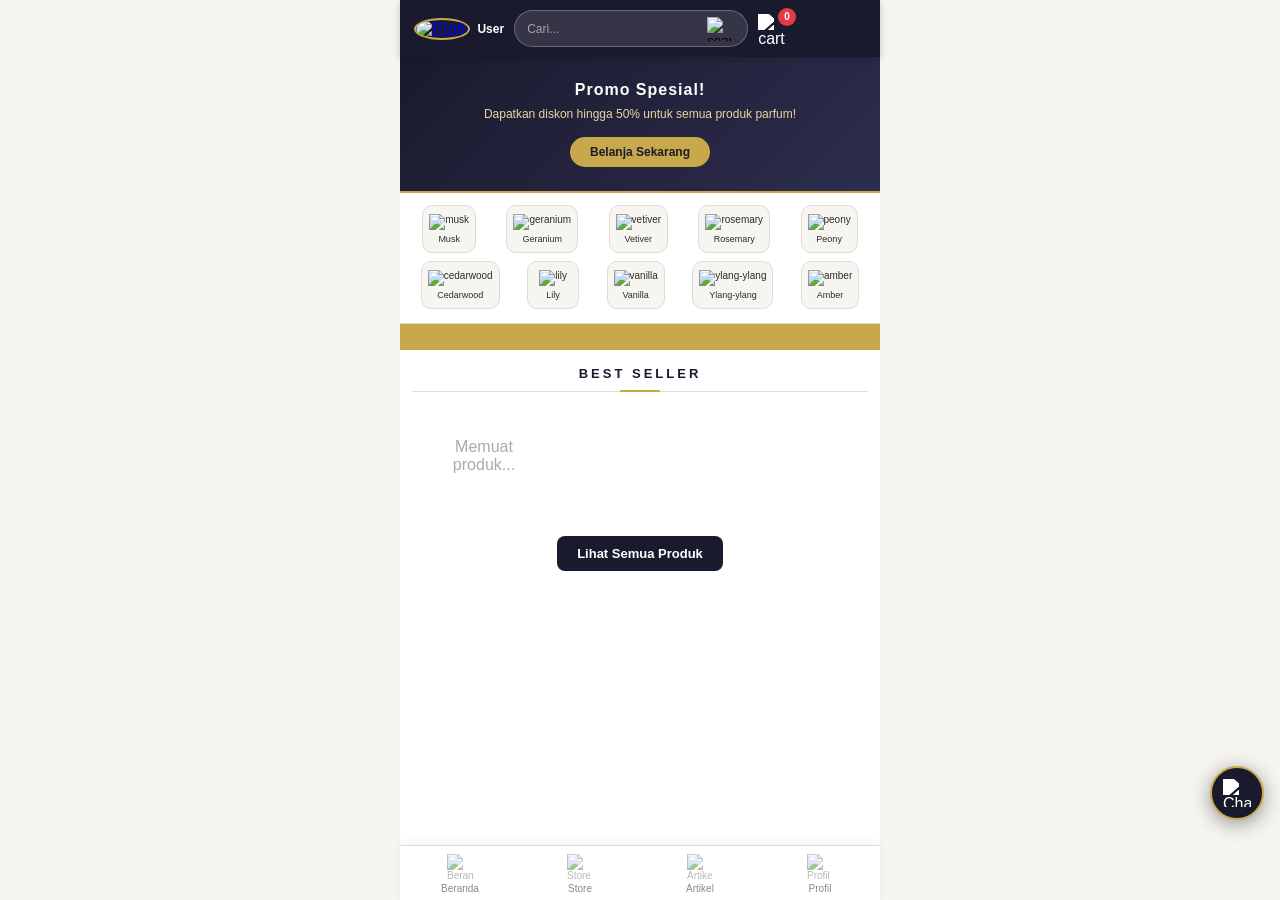
==== commit 9e1813b8: "Update index.html" ====
--- a/index.html
+++ b/index.html
@@ -4,7 +4,7 @@
   <meta charset="UTF-8">
   <meta name="viewport" content="width=device-width, initial-scale=1.0">
   <title>Pareffi Store</title>
-  <link rel="stylesheet" href="./assets/css/index.css">
+  <link rel="stylesheet" href="./css/index.css">
   <link rel="stylesheet" href="./css/El.css">
   <link rel="stylesheet" href="https://cdnjs.cloudflare.com/ajax/libs/font-awesome/6.0.0/css/all.min.css"
     integrity="sha512-9usAa10IRO0HhonpyAIVpjrylPvoDwiPUiKdWk5t3PyolY1cOd4DSE0Ga+ri4AuTroPR5aQvXU9xC6qOPnzFeg=="
--- a/css/index.css
+++ b/css/index.css
@@ -0,0 +1,530 @@
+/* =============================================
+   PAREFFI — index.css
+   ============================================= */
+
+:root {
+  --primary: #1a1a2e;
+  --accent: #c9a84c;
+  --accent-light: #e8d5a3;
+  --bg: #f7f5f0;
+  --white: #ffffff;
+  --text: #2c2c2c;
+  --text-light: #888888;
+  --border: #e0ddd6;
+  --shadow: 0 2px 12px rgba(0,0,0,0.08);
+  --radius: 12px;
+}
+
+* { margin: 0; padding: 0; box-sizing: border-box; }
+
+body {
+  font-family: 'Segoe UI', Arial, sans-serif;
+  background: var(--bg);
+  color: var(--text);
+  min-height: 100vh;
+}
+
+/* PAGE CONTAINER */
+.page-container {
+  max-width: 480px;
+  margin: 0 auto;
+  background: var(--white);
+  min-height: 100vh;
+  position: relative;
+  z-index: 1;
+  padding-bottom: 70px;
+}
+
+/* HEADER */
+.sticky-header {
+  position: sticky;
+  top: 0;
+  z-index: 100;
+  background: var(--primary);
+  box-shadow: 0 2px 8px rgba(0,0,0,0.2);
+}
+
+.header-container {
+  display: flex;
+  align-items: center;
+  gap: 10px;
+  padding: 10px 14px;
+}
+
+/* PROFILE ICON */
+.profile-icon {
+  display: flex;
+  align-items: center;
+  gap: 7px;
+  flex-shrink: 0;
+}
+
+.profile-icon a img {
+  width: 34px;
+  height: 34px;
+  border-radius: 50%;
+  object-fit: cover;
+  border: 2px solid var(--accent);
+}
+
+#usernameDisplay {
+  font-size: 12px;
+  color: var(--white);
+  font-weight: 600;
+  white-space: nowrap;
+  max-width: 70px;
+  overflow: hidden;
+  text-overflow: ellipsis;
+}
+
+.search-wrapper {
+  flex: 1;
+  min-width: 0;
+}
+
+.search-bar {
+  display: flex;
+  align-items: center;
+  background: rgba(255,255,255,0.12);
+  border: 1px solid rgba(255,255,255,0.25);
+  border-radius: 24px;
+  overflow: hidden;
+  padding: 0 12px;
+  gap: 8px;
+  transition: all 0.3s ease;
+}
+
+.search-bar:focus-within {
+  background: rgba(255,255,255,0.18);
+  border-color: var(--accent);
+  box-shadow: 0 0 0 2px rgba(201,168,76,0.2);
+}
+
+.search-icon {
+  flex-shrink: 0;
+  width: 18px;
+  height: 18px;
+  opacity: 0.7;
+  filter: brightness(0) invert(1);
+}
+
+.search-bar input {
+  flex: 1;
+  min-width: 0;
+  border: none;
+  background: transparent;
+  color: var(--white);
+  font-size: 13px;
+  padding: 10px 0;
+  outline: none;
+  font-weight: 400;
+}
+
+.search-bar input::placeholder {
+  color: rgba(255,255,255,0.55);
+  font-size: 12px;
+}
+
+.search-bar button {
+  background: transparent;
+  border: none;
+  cursor: pointer;
+  padding: 6px;
+  display: flex;
+  align-items: center;
+  justify-content: center;
+  flex-shrink: 0;
+  border-radius: 50%;
+  transition: background 0.2s;
+}
+
+.search-bar button:hover {
+  background: rgba(255,255,255,0.1);
+}
+
+.search-bar button img {
+  width: 24px;
+  height: 24px;
+  display: block;
+  filter: brightness(0) invert(1);
+  opacity: 0.85;
+}
+
+/* CART ICON */
+.cart-icon {
+  position: relative;
+  flex-shrink: 0;
+  z-index: 101;
+}
+
+.cart-icon a {
+  display: flex;
+  align-items: center;
+  text-decoration: none;
+  position: relative;
+}
+
+.cart-icon img {
+  width: 30px !important;
+  height: 30px !important;
+  display: block !important;
+  filter: brightness(0) invert(1);
+}
+
+#cart-count {
+  position: absolute;
+  top: -6px;
+  right: -8px;
+  background: #e63946;
+  color: var(--white);
+  font-size: 10px;
+  font-weight: 700;
+  min-width: 18px;
+  height: 18px;
+  border-radius: 50%;
+  display: flex;
+  align-items: center;
+  justify-content: center;
+  padding: 0 3px;
+  z-index: 102;
+}
+
+/* AD BANNER */
+.ad-banner-container {
+  display: flex;
+  overflow-x: auto;
+  scroll-snap-type: x mandatory;
+  -webkit-overflow-scrolling: touch;
+  scrollbar-width: none;
+}
+.ad-banner-container::-webkit-scrollbar { display: none; }
+
+.ad-banner {
+  min-width: 100%;
+  scroll-snap-align: start;
+  background: linear-gradient(135deg, var(--primary) 0%, #2d2d4e 100%);
+  padding: 24px 20px;
+  text-align: center;
+  border-bottom: 2px solid var(--accent);
+}
+
+.ad-banner h2 {
+  font-size: 16px;
+  font-weight: 700;
+  color: var(--white);
+  letter-spacing: 1px;
+  margin-bottom: 6px;
+}
+
+.ad-banner p {
+  font-size: 12px;
+  color: var(--accent-light);
+  margin-bottom: 14px;
+  line-height: 1.5;
+}
+
+.ad-banner .button {
+  display: inline-block;
+  padding: 8px 20px;
+  background: var(--accent);
+  color: var(--primary);
+  border-radius: 20px;
+  font-size: 12px;
+  font-weight: 700;
+  text-decoration: none;
+  transition: background 0.2s;
+}
+
+/* COSMETIC ICON */
+.cosmetic-icon-outer-container {
+  display: flex;
+  overflow-x: auto;
+  scroll-snap-type: x mandatory;
+  scrollbar-width: none;
+  background: var(--white);
+  border-bottom: 1px solid var(--border);
+}
+.cosmetic-icon-outer-container::-webkit-scrollbar { display: none; }
+
+.cosmetic-icon-set {
+  min-width: 100%;
+  scroll-snap-align: start;
+  padding: 12px 10px;
+  display: flex;
+  flex-direction: column;
+  gap: 8px;
+}
+
+.cosmetic-icon-container {
+  display: flex;
+  gap: 6px;
+  justify-content: space-around;
+}
+
+.cosmetic-icon-item {
+  display: flex;
+  flex-direction: column;
+  align-items: center;
+  gap: 4px;
+  text-decoration: none;
+  color: var(--text);
+  font-size: 10px;
+  padding: 8px 6px;
+  border-radius: 10px;
+  background: var(--bg);
+  border: 1px solid var(--border);
+  min-width: 52px;
+  transition: all 0.2s;
+}
+
+.cosmetic-icon-item i { font-size: 16px; color: var(--accent); }
+.cosmetic-icon-item span { text-align: center; font-size: 9px; }
+.cosmetic-icon-item:hover { background: var(--primary); color: var(--white); }
+.cosmetic-icon-item:hover i { color: var(--accent); }
+
+/* MARQUEE */
+.marquee {
+  background: var(--accent);
+  color: var(--primary);
+  font-size: 12px;
+  font-weight: 700;
+  letter-spacing: 1px;
+  padding: 6px 0;
+  overflow: hidden;
+  white-space: nowrap;
+}
+
+.marquee span {
+  display: inline-block;
+  animation: marqueeScroll 12s linear infinite;
+  padding-left: 100%;
+}
+
+@keyframes marqueeScroll {
+  from { transform: translateX(0); }
+  to   { transform: translateX(-100%); }
+}
+
+/* PRODUCT WRAPPER */
+.product-wrapper { padding: 16px 12px; }
+
+.product-container-title {
+  font-size: 13px;
+  font-weight: 700;
+  letter-spacing: 3px;
+  color: var(--primary);
+  text-align: center;
+  margin-bottom: 16px;
+  padding-bottom: 10px;
+  border-bottom: 1px solid var(--border);
+  position: relative;
+}
+
+.product-container-title::after {
+  content: '';
+  position: absolute;
+  bottom: -1px;
+  left: 50%;
+  transform: translateX(-50%);
+  width: 40px;
+  height: 2px;
+  background: var(--accent);
+  border-radius: 2px;
+}
+
+/* PRODUCT GRID */
+.product-container {
+  display: grid;
+  grid-template-columns: repeat(2, 1fr);
+  gap: 12px;
+}
+
+/* PRODUCT CARD */
+.product-item {
+  background: var(--white);
+  border-radius: var(--radius);
+  overflow: hidden;
+  box-shadow: var(--shadow);
+  border: 1px solid var(--border);
+  display: flex;
+  flex-direction: column;
+  position: relative;
+  transition: transform 0.2s;
+}
+.product-item:active { transform: scale(0.97); }
+
+.product-item a {
+  text-decoration: none;
+  color: var(--text);
+  padding: 10px;
+  display: flex;
+  flex-direction: column;
+  flex: 1;
+}
+
+.product-item a img {
+  width: 100%;
+  aspect-ratio: 1;
+  object-fit: cover;
+  border-radius: 8px;
+  background: var(--bg);
+  margin-bottom: 8px;
+}
+
+.variant-title {
+  font-size: 11px;
+  font-weight: 700;
+  letter-spacing: 1px;
+  color: var(--accent);
+  text-transform: uppercase;
+  margin-bottom: 4px;
+  white-space: nowrap;
+  overflow: hidden;
+  text-overflow: ellipsis;
+}
+
+.product-item a p {
+  font-size: 12px;
+  color: var(--text);
+  margin-bottom: 4px;
+  white-space: nowrap;
+  overflow: hidden;
+  text-overflow: ellipsis;
+}
+
+.product-item hr {
+  border: none;
+  border-top: 1px solid var(--border);
+  margin: 6px 0;
+}
+
+.product-item a p:last-of-type {
+  font-size: 13px;
+  font-weight: 700;
+  color: var(--primary);
+}
+
+.add-to-cart-button {
+  width: 100%;
+  padding: 9px;
+  background: var(--primary);
+  color: var(--white);
+  border: none;
+  font-size: 12px;
+  font-weight: 600;
+  cursor: pointer;
+  transition: background 0.2s;
+  border-top: 1px solid var(--border);
+  font-family: inherit;
+}
+.add-to-cart-button:hover { background: var(--accent); color: var(--primary); }
+
+/* NEXT BUTTON */
+#nextButton {
+  text-align: center;
+  padding: 16px;
+}
+#nextButton a {
+  display: inline-block;
+  padding: 10px 20px;
+  background: var(--primary);
+  color: var(--white);
+  border-radius: 8px;
+  font-size: 13px;
+  font-weight: 700;
+  text-decoration: none;
+}
+#nextButton a:hover { background: var(--accent); color: var(--primary); }
+
+/* FOOTER */
+.sticky-footer {
+  position: fixed;
+  bottom: 0;
+  left: 50%;
+  transform: translateX(-50%);
+  width: 100%;
+  max-width: 480px;
+  background: var(--white);
+  border-top: 1px solid var(--border);
+  z-index: 100;
+  box-shadow: 0 -2px 10px rgba(0,0,0,0.06);
+}
+
+.footer-menu ul {
+  list-style: none;
+  display: flex;
+  justify-content: space-around;
+  align-items: center;
+  padding: 0;
+  margin: 0;
+}
+
+.footer-menu ul li { flex: 1; }
+
+.footer-menu ul li a {
+  display: flex;
+  flex-direction: column;
+  align-items: center;
+  justify-content: center;
+  text-decoration: none;
+  color: var(--text-light);
+  font-size: 10px;
+  padding: 8px 4px 6px;
+  gap: 3px;
+  transition: color 0.2s;
+}
+
+/* Footer PNG icons */
+.footer-menu ul li a img {
+  width: 26px !important;
+  height: 26px !important;
+  object-fit: contain;
+  display: block;
+  opacity: 0.5;
+  transition: opacity 0.2s;
+  /* Hapus vertical-align agar tidak menumpuk */
+  vertical-align: unset !important;
+}
+
+.footer-menu ul li a span {
+  font-size: 10px;
+  display: block;
+}
+
+.footer-menu ul li a:hover { color: var(--primary); }
+.footer-menu ul li a:hover img { opacity: 1; }
+
+/* CHAT BUTTON */
+#chatButton {
+  position: fixed;
+  bottom: 80px;
+  right: 16px;
+  z-index: 99999;
+  background: var(--primary);
+  border-radius: 50%;
+  width: 54px;
+  height: 54px;
+  display: flex;
+  align-items: center;
+  justify-content: center;
+  box-shadow: 0 4px 20px rgba(0,0,0,0.35);
+  border: 2px solid var(--accent);
+  cursor: pointer;
+  transition: transform 0.2s;
+}
+#chatButton:hover { transform: scale(1.08); }
+
+/* CONTENT */
+.content { padding-bottom: 16px; }
+.sticky-elements { position: relative; }
+
+/* RESPONSIVE */
+@media (max-width: 360px) {
+  .product-container { gap: 8px; }
+  .header-container { padding: 8px 10px; }
+  .cosmetic-icon-item { min-width: 46px; }
+}
+
+@media (min-width: 480px) {
+  .product-container { grid-template-columns: repeat(3, 1fr); }
+}
